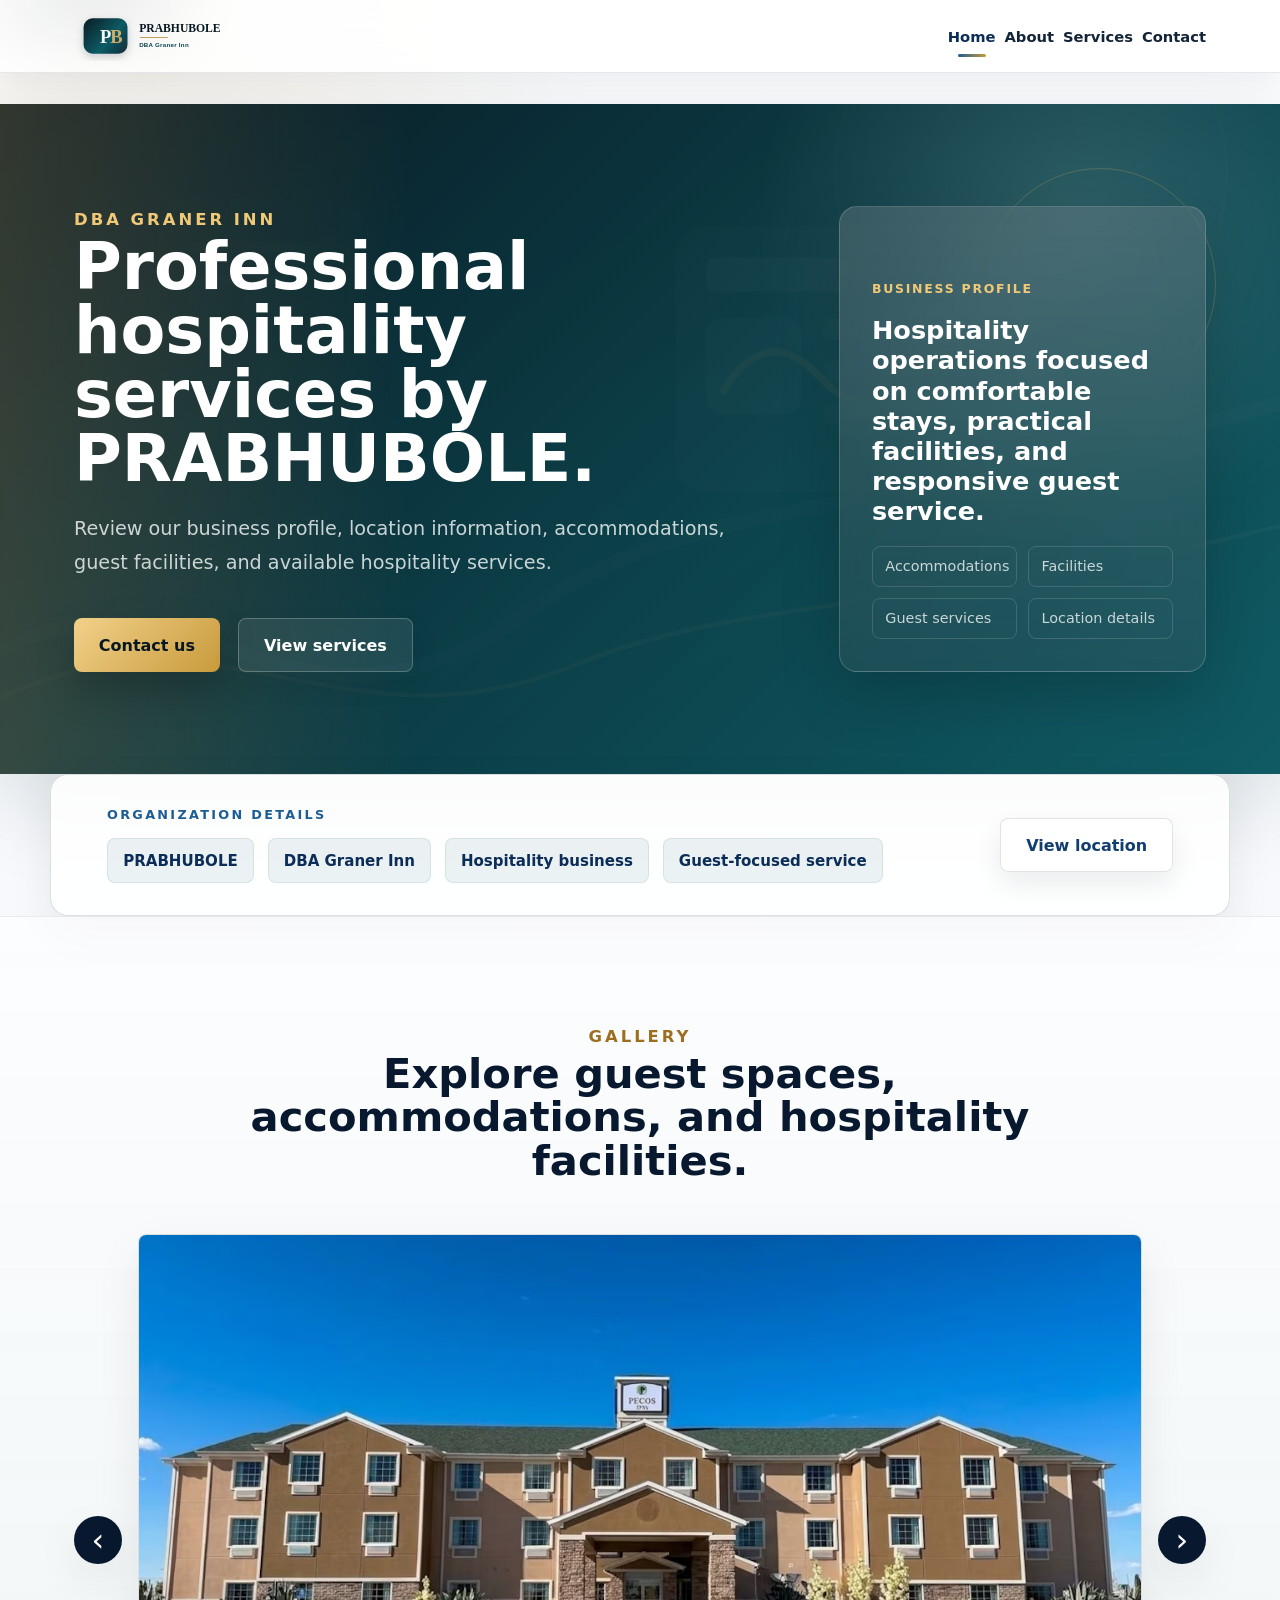
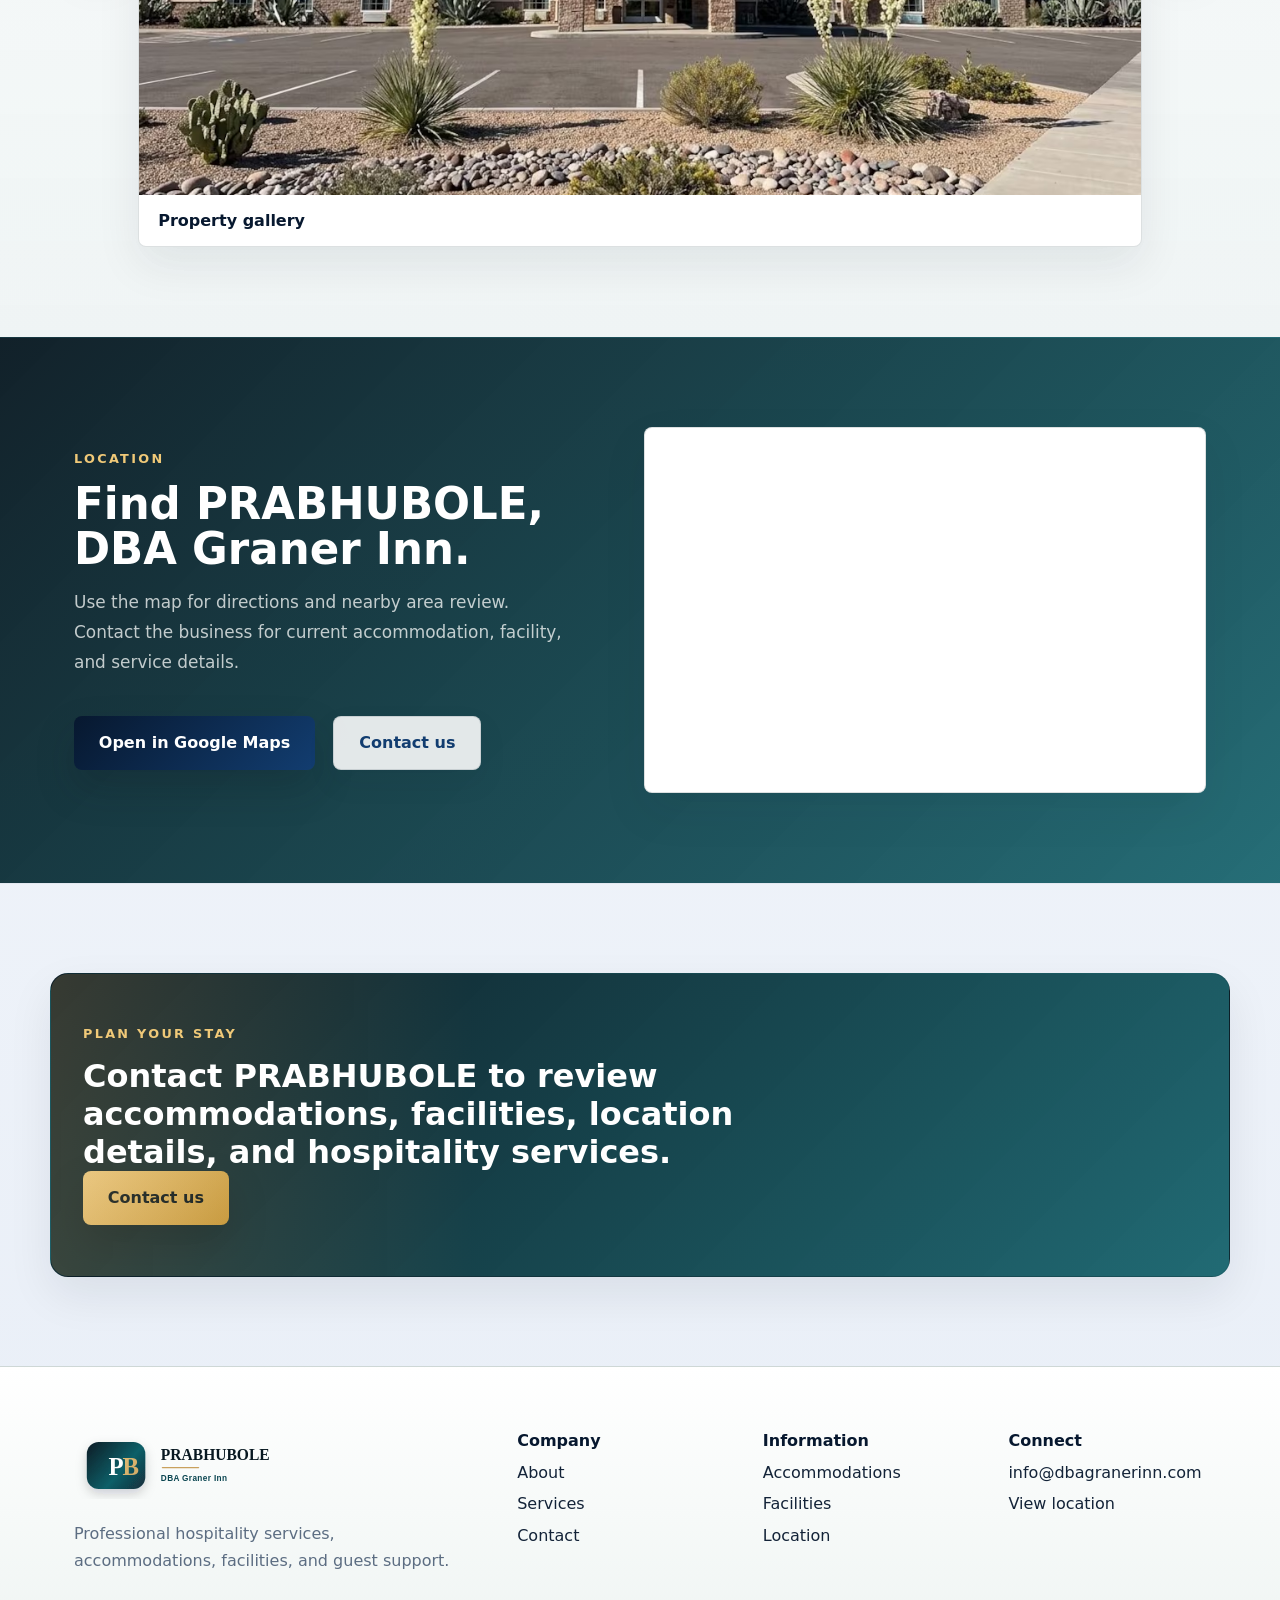
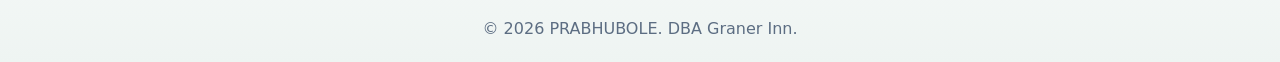
==== index.html @ f3802f74 "Uploaded version 1.0" ====
<!DOCTYPE html>
<html lang="en">
<head>
  <meta charset="UTF-8">
  <meta name="viewport" content="width=device-width, initial-scale=1.0">
  <meta name="description" content="PRABHUBOLE, DBA Graner Inn, is a professional hospitality business offering accommodations, facilities, location details, and guest services.">
  <meta property="og:title" content="PRABHUBOLE | DBA Graner Inn Hospitality Services">
  <meta property="og:description" content="Review PRABHUBOLE business details, locations, accommodations, facilities, and hospitality services.">
  <meta property="og:type" content="website">
  <meta property="og:url" content="https://dbagranerinn.com/">
  <meta property="og:image" content="https://dbagranerinn.com/assets/media/images/dba-graner-inn-og-image.svg">
  <link rel="canonical" href="https://dbagranerinn.com/">
  <link rel="icon" type="image/svg+xml" href="./assets/media/logos/dba-graner-inn-favicon.svg">
  <script type="application/ld+json">
  {"@context":"https://schema.org","@type":"LodgingBusiness","name":"PRABHUBOLE","alternateName":"DBA Graner Inn","url":"https://dbagranerinn.com/","logo":"https://dbagranerinn.com/assets/media/logos/dba-graner-inn-logo.svg","image":"https://dbagranerinn.com/assets/media/images/dba-graner-inn-og-image.svg","description":"Professional hospitality services, accommodations, facilities, and guest support.","sameAs":["https://maps.app.goo.gl/EhxgtTT7sKffX9gK6?g_st=iw"]}
  </script>
  <title>PRABHUBOLE | DBA Graner Inn Hospitality Services</title>
  <link rel="stylesheet" href="./assets/css/styles.css">
</head>
<body class="page-home">
  <a class="skip-link" href="#main-content">Skip to content</a>
  <header class="site-header"><div class="container header-inner"><a class="brand" href="./index.html" aria-label="PRABHUBOLE home"><img src="./assets/media/logos/dba-graner-inn-logo.svg" alt="PRABHUBOLE DBA Graner Inn" width="560" height="150"></a><button class="nav-toggle" aria-controls="primary-navigation" aria-expanded="false" aria-label="Open navigation"><span></span><span></span><span></span></button><nav id="primary-navigation" class="site-nav" aria-label="Primary navigation"><a href="./index.html">Home</a><a href="./pages/about.html">About</a><a href="./pages/services.html">Services</a><a href="./pages/contact.html">Contact</a></nav></div></header>
  <main id="main-content">
    <section class="hero-section" data-reveal><div class="container hero-grid"><div class="hero-copy"><p class="eyebrow">DBA Graner Inn</p><h1>Professional hospitality services by PRABHUBOLE.</h1><p>Review our business profile, location information, accommodations, guest facilities, and available hospitality services.</p><div class="hero-actions"><a class="btn btn-primary" href="./pages/contact.html">Contact us</a><a class="btn btn-secondary" href="./pages/services.html">View services</a></div></div><aside class="hero-signal-panel" aria-label="PRABHUBOLE hospitality overview"><span class="signal-kicker">Business profile</span><strong>Hospitality operations focused on comfortable stays, practical facilities, and responsive guest service.</strong><div class="signal-grid"><span>Accommodations</span><span>Facilities</span><span>Guest services</span><span>Location details</span></div></aside></div></section>
    <section class="section-block recognition-bar" data-reveal><div class="container recognition-grid"><div><p class="eyebrow">Organization details</p><div class="logo-strip"><span>PRABHUBOLE</span><span>DBA Graner Inn</span><span>Hospitality business</span><span>Guest-focused service</span></div></div><div class="recognition-action"><a class="btn btn-secondary" href="./pages/contact.html">View location</a></div></div></section>
    <section class="section-block bg-surface" data-reveal><div class="container section-head"><p class="eyebrow">Gallery</p><h2>Explore guest spaces, accommodations, and hospitality facilities.</h2></div><div class="container gallery-carousel" aria-label="Property image gallery"><button id="galleryPrev" class="gallery-arrow" type="button" aria-label="Previous image">&#8249;</button><figure><img id="galleryImage" src="./assets/media/images/gallery/666fc69d.avif" alt="PRABHUBOLE property gallery image"><figcaption id="galleryCaption">Property gallery</figcaption></figure><button id="galleryNext" class="gallery-arrow" type="button" aria-label="Next image">&#8250;</button></div></section>
    <section class="section-block proof-section" data-reveal><div class="container proof-grid"><div class="proof-copy"><p class="eyebrow">Location</p><h2>Find PRABHUBOLE, DBA Graner Inn.</h2><p>Use the map for directions and nearby area review. Contact the business for current accommodation, facility, and service details.</p><div class="hero-actions"><a class="btn btn-primary" href="https://maps.app.goo.gl/EhxgtTT7sKffX9gK6?g_st=iw">Open in Google Maps</a><a class="btn btn-secondary" href="./pages/contact.html">Contact us</a></div></div><div class="map-panel"><iframe title="PRABHUBOLE DBA Graner Inn location map" src="https://maps.google.com/maps?q=Pecos%20Inn%20Pecos%20TX&z=16&output=embed" loading="lazy" referrerpolicy="no-referrer-when-downgrade"></iframe></div></div></section>
    <section class="section-block cta-section" data-reveal><div class="container cta-banner" id="ctaBanner"></div></section>
  </main>
  <footer class="site-footer"><div class="container footer-grid footer-grid-enhanced"><div class="footer-brand-block"><a class="brand" href="./index.html" aria-label="PRABHUBOLE home"><img src="./assets/media/logos/dba-graner-inn-logo.svg" alt="PRABHUBOLE DBA Graner Inn" width="560" height="150"></a><p>Professional hospitality services, accommodations, facilities, and guest support.</p></div><div class="footer-column"><strong>Company</strong><a href="./pages/about.html">About</a><a href="./pages/services.html">Services</a><a href="./pages/contact.html">Contact</a></div><div class="footer-column"><strong>Information</strong><a href="./pages/services.html">Accommodations</a><a href="./pages/services.html">Facilities</a><a href="./pages/contact.html">Location</a></div><div class="footer-column"><strong>Connect</strong><a href="mailto:info@dbagranerinn.com">info@dbagranerinn.com</a><a href="https://maps.app.goo.gl/EhxgtTT7sKffX9gK6?g_st=iw">View location</a></div></div><div class="footer-note">&copy; 2026 PRABHUBOLE. DBA Graner Inn.</div></footer>
  <script src="./assets/js/data.js" defer></script><script src="./assets/js/app.js" defer></script><script src="./assets/js/menu.js" defer></script>
</body>
</html>
---- assets/css/styles.css ----
:root {
  --font-family-primary: Inter, system-ui, -apple-system, BlinkMacSystemFont, "Segoe UI", sans-serif;
  --font-family-secondary: "IBM Plex Sans", "Helvetica Neue", Arial, sans-serif;
  --color-background: #f4f7fb;
  --color-surface: #ffffff;
  --color-surface-soft: #edf2f8;
  --color-ink: #07182f;
  --color-navy: #07182f;
  --color-navy-soft: #0b2d57;
  --color-primary: #123d70;
  --color-primary-soft: #dbe8f6;
  --color-secondary: #1b5d94;
  --color-secondary-dark: #0b2d57;
  --color-accent: #c89a3c;
  --color-accent-strong: #9d6f20;
  --color-accent-soft: #fff4df;
  --color-text: #132338;
  --color-muted: #5c6d82;
  --color-border: rgba(13, 36, 48, 0.14);
  --color-border-strong: rgba(13, 36, 48, 0.22);
  --shadow-soft: 0 18px 45px rgba(8, 24, 33, 0.08);
  --shadow-premium: 0 28px 80px rgba(8, 24, 33, 0.15);
  --shadow-lifted: 0 32px 70px rgba(8, 24, 33, 0.18);
  --color-shadow: var(--shadow-premium);
  --radius-sm: 8px;
  --radius-md: 12px;
  --radius-lg: 18px;
  --radius-xl: 24px;
  --max-width: 1180px;
  --section-gap: clamp(4.25rem, 7vw, 7rem);
}

* {
  box-sizing: border-box;
}

html {
  scroll-behavior: smooth;
}

body {
  margin: 0;
  min-height: 100vh;
  font-family: var(--font-family-primary);
  background:
    radial-gradient(circle at 12% 0%, rgba(201, 161, 93, 0.12), transparent 28rem),
    linear-gradient(180deg, #fbfdff 0%, var(--color-background) 48%, #e8eef7 100%);
  color: var(--color-text);
  text-rendering: optimizeLegibility;
}

img,
svg,
picture {
  max-width: 100%;
  display: block;
}

a {
  color: inherit;
}

h1,
h2,
h3 {
  color: var(--color-ink);
}

button,
input,
textarea,
select,
a {
  font: inherit;
}

button {
  border: none;
  cursor: pointer;
}

.container {
  width: min(100%, var(--max-width));
  margin: 0 auto;
  padding: 0 clamp(1rem, 3vw, 1.5rem);
}

.site-header {
  position: sticky;
  top: 0;
  z-index: 50;
  background: rgba(255, 255, 255, 0.88);
  backdrop-filter: blur(18px);
  -webkit-backdrop-filter: blur(18px);
  border-bottom: 1px solid rgba(13, 36, 48, 0.1);
  box-shadow: 0 10px 30px rgba(8, 24, 33, 0.05);
}

.header-inner {
  display: flex;
  align-items: center;
  justify-content: space-between;
  gap: clamp(0.85rem, 1.4vw, 1.35rem);
  min-height: 72px;
}

.brand {
  display: inline-flex;
  align-items: center;
  width: clamp(190px, 20vw, 260px);
  text-decoration: none;
}

.brand img {
  display: block;
  width: 100%;
  height: auto;
}

.site-header .brand {
  width: clamp(184px, 15vw, 232px);
}

.site-footer .brand {
  width: clamp(190px, 20vw, 260px);
}

.site-nav {
  display: flex;
  gap: clamp(0.48rem, 0.7vw, 0.82rem);
  align-items: center;
  flex-wrap: nowrap;
}

.site-nav a {
  color: var(--color-text);
  text-decoration: none;
  font-size: 0.92rem;
  font-weight: 650;
  transition: color 0.2s ease, transform 0.2s ease;
  position: relative;
}

.site-nav a:hover,
.site-nav a:focus-visible {
  color: var(--color-secondary);
}

.site-nav a:not(.nav-cta):hover {
  transform: translateY(-1px);
}

.site-nav a.active {
  color: var(--color-secondary-dark);
  font-weight: 800;
}

.site-nav a.active::after {
  content: "";
  position: absolute;
  bottom: -12px;
  left: 50%;
  transform: translateX(-50%);
  width: 28px;
  height: 3px;
  border-radius: 999px;
  background: linear-gradient(90deg, var(--color-secondary), var(--color-accent));
}

.nav-cta {
  border-radius: var(--radius-sm);
  background: linear-gradient(135deg, var(--color-navy) 0%, var(--color-primary) 100%);
  color: #fff !important;
  min-height: 48px;
  display: inline-flex;
  align-items: center;
  justify-content: center;
  padding: 0.72rem 1rem;
  box-shadow: 0 14px 30px rgba(8, 24, 33, 0.18);
  white-space: nowrap;
}

.nav-cta:hover,
.nav-cta:focus-visible {
  transform: translateY(-2px);
  box-shadow: 0 18px 38px rgba(8, 24, 33, 0.24);
}

.site-nav a.nav-cta::after {
  display: none;
}

.nav-toggle {
  display: none;
  gap: 0.5rem;
  flex-direction: column;
  background: rgba(15, 95, 104, 0.08);
  border: 1px solid var(--color-border);
  border-radius: var(--radius-sm);
  padding: 0.65rem;
}

.nav-toggle span {
  width: 22px;
  height: 2px;
  border-radius: 999px;
  background: var(--color-primary);
}

body.page-home {
  --page-hero-bg: url("../media/images/home-bg.svg");
}

body.page-about {
  --page-hero-bg: url("../media/images/about-bg.svg");
}

body.page-services {
  --page-hero-bg: url("../media/images/services-bg.svg");
}

body.page-contact {
  --page-hero-bg: url("../media/images/contact-bg.svg");
}

.hero-section,
.careers-hero {
  position: relative;
  margin: clamp(1rem, 2.4vw, 2rem) auto 0;
  padding: clamp(4.75rem, 8vw, 7.25rem) 0;
  overflow: hidden;
  background:
    linear-gradient(135deg, rgba(8, 24, 33, 0.96), rgba(15, 95, 104, 0.9)),
    var(--page-hero-bg) center/cover no-repeat;
  color: #f8fbfa;
  box-shadow: var(--shadow-premium);
}

.hero-section::before,
.careers-hero::before {
  content: "";
  position: absolute;
  inset: 0;
  background:
    linear-gradient(90deg, rgba(201, 161, 93, 0.22), transparent 32%),
    radial-gradient(circle at 84% 18%, rgba(255, 255, 255, 0.14), transparent 20rem);
  pointer-events: none;
}

.hero-section::after,
.careers-hero::after {
  content: "";
  position: absolute;
  right: clamp(1rem, 5vw, 4rem);
  top: clamp(2rem, 5vw, 4rem);
  width: clamp(150px, 18vw, 260px);
  aspect-ratio: 1;
  border: 1px solid rgba(201, 161, 93, 0.28);
  border-radius: 50%;
  pointer-events: none;
}

.hero-grid,
.page-hero {
  position: relative;
  z-index: 1;
  display: grid;
  grid-template-columns: minmax(0, 1fr);
  gap: clamp(2rem, 5vw, 4rem);
  align-items: center;
}

.page-home .hero-grid {
  grid-template-columns: minmax(0, 1.05fr) minmax(280px, 0.55fr);
}

.hero-copy,
.hero-text,
.page-hero .hero-copy {
  max-width: 900px;
}

.eyebrow {
  margin: 0 0 1rem;
  text-transform: uppercase;
  letter-spacing: 0.18em;
  font-size: 0.8rem;
  font-weight: 850;
  color: var(--color-secondary);
}

.hero-section .eyebrow,
.careers-hero .eyebrow,
.cta-banner .eyebrow {
  color: #f0c978;
}

.hero-copy h1,
.page-headline,
.careers-hero .hero-copy h1 {
  margin: 0;
  max-width: 900px;
  color: #ffffff;
  font-size: clamp(2.85rem, 5.1vw, 5.45rem);
  line-height: 0.98;
}

.hero-copy p,
.page-hero p,
.section-head p,
.section-head small {
  margin: 0;
  max-width: 720px;
  color: var(--color-muted);
  font-size: 1.03rem;
  line-height: 1.75;
}

.hero-section .hero-copy > p:not(.eyebrow),
.careers-hero .hero-copy > p:not(.eyebrow) {
  color: rgba(248, 251, 250, 0.8);
  font-size: clamp(1.05rem, 1.5vw, 1.2rem);
}

.hero-copy h1 + p,
.page-headline + p {
  margin-top: clamp(1rem, 2vw, 1.35rem);
}

.hero-actions {
  margin-top: clamp(1.8rem, 3vw, 2.6rem);
  display: flex;
  flex-wrap: wrap;
  gap: 1rem 1.15rem;
}

.btn {
  display: inline-flex;
  align-items: center;
  justify-content: center;
  gap: 0.5rem;
  border-radius: var(--radius-sm);
  padding: 1rem 1.55rem;
  min-height: 54px;
  min-width: 118px;
  text-decoration: none;
  transition: transform 0.22s ease, box-shadow 0.22s ease, opacity 0.22s ease, border-color 0.22s ease;
  font-weight: 800;
}

.btn:hover,
.btn:focus-visible {
  transform: translateY(-2px);
}

.btn:active {
  transform: translateY(0);
}

.btn-primary {
  background: linear-gradient(135deg, var(--color-navy) 0%, var(--color-primary) 100%);
  color: #fff;
  box-shadow: 0 18px 38px rgba(8, 24, 33, 0.24);
}

.hero-section .btn-primary,
.careers-hero .btn-primary,
.cta-banner .btn-primary {
  background: linear-gradient(135deg, #f2d18a 0%, var(--color-accent) 100%);
  color: #081821;
  box-shadow: 0 18px 38px rgba(0, 0, 0, 0.22);
}

.btn-secondary {
  background: rgba(255, 255, 255, 0.88);
  color: var(--color-primary);
  border: 1px solid rgba(13, 36, 48, 0.12);
  box-shadow: 0 12px 28px rgba(8, 24, 33, 0.08);
}

.hero-section .btn-secondary,
.careers-hero .btn-secondary {
  background: rgba(255, 255, 255, 0.08);
  color: #ffffff;
  border-color: rgba(255, 255, 255, 0.24);
}

.hero-highlights {
  margin-top: clamp(2.25rem, 4vw, 3.25rem);
  display: grid;
  grid-template-columns: repeat(3, minmax(0, 1fr));
  gap: 1rem;
  max-width: 780px;
}

.hero-highlights div {
  background: rgba(255, 255, 255, 0.08);
  border: 1px solid rgba(255, 255, 255, 0.16);
  border-radius: var(--radius-md);
  padding: 1.35rem 1.25rem;
  box-shadow: 0 18px 40px rgba(0, 0, 0, 0.1);
  backdrop-filter: blur(12px);
}

.hero-highlights strong {
  display: block;
  font-size: 1.85rem;
  color: #f2d18a;
}

.hero-highlights span {
  display: block;
  margin-top: 0.4rem;
  color: rgba(248, 251, 250, 0.76);
}

.hero-signal-panel {
  position: relative;
  z-index: 1;
  align-self: stretch;
  display: grid;
  align-content: end;
  gap: 1.2rem;
  min-height: 420px;
  padding: clamp(1.4rem, 2.8vw, 2rem);
  border: 1px solid rgba(255, 255, 255, 0.18);
  border-radius: var(--radius-lg);
  background:
    linear-gradient(180deg, rgba(255, 255, 255, 0.16), rgba(255, 255, 255, 0.07)),
    rgba(8, 24, 33, 0.18);
  box-shadow: 0 24px 60px rgba(0, 0, 0, 0.18);
  backdrop-filter: blur(18px);
}

.signal-kicker {
  color: #f0c978;
  font-size: 0.78rem;
  font-weight: 850;
  letter-spacing: 0.14em;
  text-transform: uppercase;
}

.hero-signal-panel strong {
  color: #ffffff;
  font-size: clamp(1.35rem, 2vw, 1.8rem);
  line-height: 1.18;
}

.signal-grid {
  display: grid;
  grid-template-columns: repeat(2, minmax(0, 1fr));
  gap: 0.7rem;
}

.signal-grid span {
  padding: 0.72rem 0.78rem;
  border: 1px solid rgba(255, 255, 255, 0.14);
  border-radius: var(--radius-sm);
  color: rgba(248, 251, 250, 0.78);
  font-size: 0.9rem;
}

.hero-image {
  position: relative;
  min-height: 430px;
  border-radius: var(--radius-lg);
  overflow: hidden;
  background: linear-gradient(145deg, rgba(16, 42, 67, 0.1), rgba(199, 138, 44, 0.13));
  box-shadow: var(--shadow-premium);
  display: grid;
  place-items: center;
  padding: clamp(1.5rem, 3vw, 2.5rem);
  aspect-ratio: 4 / 3;
}

.hero-section .hero-image {
  display: none;
}

.section-block {
  padding: var(--section-gap) 0;
}

.section-block + .section-block {
  border-top: 1px solid rgba(13, 36, 48, 0.045);
}

.bg-surface {
  background:
    linear-gradient(180deg, rgba(255, 255, 255, 0.66), rgba(238, 244, 242, 0.72));
}

.bg-primary-soft {
  background:
    linear-gradient(135deg, rgba(220, 239, 237, 0.95), rgba(255, 244, 223, 0.74));
}

.section-head {
  text-align: center;
  margin-bottom: clamp(2.25rem, 4vw, 3.35rem);
}

.section-head .eyebrow {
  color: var(--color-accent-strong);
}

.section-head h2 {
  margin: 0 auto;
  max-width: 900px;
  font-size: clamp(2.05rem, 3.25vw, 3rem);
  line-height: 1.05;
}

.section-head p {
  max-width: 720px;
  margin: 1rem auto 0;
}

.grid,
.service-grid,
.project-grid,
.quick-grid,
.client-grid,
.card-grid,
.testimonial-grid,
.careers-grid {
  display: grid;
  gap: clamp(1.25rem, 2.4vw, 1.75rem);
  align-items: stretch;
}

.grid {
  grid-template-columns: repeat(auto-fit, minmax(260px, 1fr));
}

.service-grid,
.project-grid,
.quick-grid,
.client-grid,
.card-grid,
.testimonial-grid,
.careers-grid {
  grid-template-columns: repeat(auto-fit, minmax(260px, 1fr));
}

.about-grid,
.contact-grid {
  display: grid;
  grid-template-columns: minmax(0, 1fr) minmax(320px, 0.9fr);
  gap: clamp(2rem, 4vw, 3.5rem);
  align-items: start;
}

.about-grid > div:first-child {
  padding: clamp(1rem, 2vw, 1.5rem) 0;
}

.about-grid p {
  color: var(--color-muted);
  font-size: 1.06rem;
  line-height: 1.8;
}

.card,
.service-card,
.quick-card,
.mini-card,
.project-card,
.testimonial-card {
  position: relative;
  background: linear-gradient(180deg, #ffffff 0%, #f8fbfa 100%);
  border: 1px solid rgba(13, 36, 48, 0.1);
  border-radius: var(--radius-md);
  box-shadow: var(--shadow-soft);
  padding: clamp(1.65rem, 2.5vw, 2.3rem);
  min-height: 100%;
  transition: transform 0.25s ease, box-shadow 0.25s ease, border-color 0.25s ease, background 0.25s ease;
}

.card::before,
.service-card::before,
.quick-card::before,
.mini-card::before,
.project-card::before,
.testimonial-card::before {
  content: "";
  position: absolute;
  left: 1.35rem;
  right: 1.35rem;
  top: 0;
  height: 3px;
  border-radius: 999px;
  background: linear-gradient(90deg, var(--color-secondary), var(--color-accent));
  opacity: 0.72;
}

.card:hover,
.service-card:hover,
.quick-card:hover,
.project-card:hover,
.testimonial-card:hover,
.client-logo:hover {
  transform: translateY(-5px);
  box-shadow: var(--shadow-lifted);
  border-color: var(--color-border-strong);
}

.card,
.service-card,
.quick-card,
.mini-card,
.project-card,
.testimonial-card {
  display: flex;
  flex-direction: column;
  align-items: flex-start;
  text-align: left;
}

.card-icon,
.icon-badge {
  width: clamp(66px, 6vw, 84px);
  height: clamp(66px, 6vw, 84px);
  margin: 0 0 1.45rem;
  padding: 0;
  border-radius: 0;
  background: transparent;
  border: 0;
  filter: drop-shadow(0 16px 22px rgba(8, 24, 33, 0.12));
  object-fit: contain;
}

.card h3,
.service-card h3,
.project-card h3,
.testimonial-card h3 {
  margin: 0 0 0.9rem;
  font-size: 1.22rem;
  line-height: 1.28;
}

.card p,
.service-card p,
.quick-card p,
.testimonial-card p {
  margin: 0;
  color: var(--color-muted);
  font-size: 1rem;
  line-height: 1.68;
}

.card-tag {
  display: inline-flex;
  align-items: center;
  justify-content: center;
  padding: 0.48rem 0.78rem;
  border-radius: var(--radius-sm);
  background: var(--color-accent-soft);
  color: #775019;
  font-size: 0.76rem;
  font-weight: 850;
  letter-spacing: 0.08em;
  text-transform: uppercase;
  margin-bottom: 0.85rem;
}

.card-metric {
  display: inline-flex;
  margin-bottom: 0.85rem;
  color: var(--color-accent-strong);
  font-size: 0.78rem;
  font-weight: 850;
  text-transform: uppercase;
  letter-spacing: 0.08em;
}

.timeline-grid,
.package-grid,
.principle-grid,
.insight-grid,
.outcome-grid {
  display: grid;
  gap: clamp(1.25rem, 2.4vw, 1.75rem);
}

.timeline-grid,
.package-grid,
.outcome-grid {
  grid-template-columns: repeat(auto-fit, minmax(260px, 1fr));
}

.proof-section {
  background:
    linear-gradient(135deg, rgba(8, 24, 33, 0.96), rgba(15, 95, 104, 0.9));
  color: #f8fbfa;
}

.proof-grid {
  display: grid;
  grid-template-columns: minmax(0, 0.9fr) minmax(320px, 1fr);
  gap: clamp(2rem, 5vw, 4rem);
  align-items: center;
}

.proof-copy h2 {
  margin: 0;
  color: #fff;
  font-size: clamp(2.1rem, 3.4vw, 3.15rem);
  line-height: 1.04;
}

.proof-copy p:not(.eyebrow) {
  margin: 1rem 0 0;
  color: rgba(248, 251, 250, 0.76);
  line-height: 1.75;
  font-size: 1.06rem;
}

.proof-grid .eyebrow {
  color: #f0c978;
}

.proof-metrics {
  display: grid;
  gap: 1rem;
}

.proof-metrics article {
  display: grid;
  grid-template-columns: auto 1fr;
  gap: 1rem;
  align-items: center;
  padding: 1.25rem;
  border: 1px solid rgba(255, 255, 255, 0.15);
  border-radius: var(--radius-md);
  background: rgba(255, 255, 255, 0.08);
  box-shadow: 0 18px 40px rgba(0, 0, 0, 0.12);
}

.proof-metrics strong {
  display: inline-flex;
  align-items: center;
  justify-content: center;
  width: 3rem;
  height: 3rem;
  border-radius: var(--radius-sm);
  background: rgba(242, 209, 138, 0.16);
  color: #f2d18a;
  font-weight: 900;
}

.proof-metrics span {
  color: rgba(248, 251, 250, 0.82);
  line-height: 1.55;
}

.conversion-path {
  background:
    linear-gradient(180deg, rgba(255, 255, 255, 0.72), rgba(220, 239, 237, 0.5));
}

.principle-grid,
.insight-grid {
  grid-template-columns: repeat(auto-fit, minmax(240px, 1fr));
}

.timeline-item,
.package-card,
.principle-card,
.insight-panel,
.outcome-card {
  position: relative;
  border: 1px solid rgba(13, 36, 48, 0.11);
  border-radius: var(--radius-md);
  background: rgba(255, 255, 255, 0.94);
  box-shadow: var(--shadow-soft);
  padding: clamp(1.5rem, 2.5vw, 2rem);
}

.timeline-item span,
.package-card > span {
  display: inline-flex;
  align-items: center;
  justify-content: center;
  min-width: 2.7rem;
  height: 2.7rem;
  margin-bottom: 1rem;
  border-radius: var(--radius-sm);
  background: var(--color-accent-soft);
  color: #775019;
  font-weight: 900;
}

.timeline-item h3,
.package-card h3 {
  margin: 0 0 0.75rem;
  color: var(--color-ink);
}

.timeline-item p,
.package-card p,
.principle-card p,
.insight-panel p,
.outcome-card span {
  margin: 0;
  color: var(--color-muted);
  line-height: 1.68;
}

.package-card.featured {
  border-color: rgba(201, 161, 93, 0.42);
  background:
    linear-gradient(180deg, rgba(255, 255, 255, 0.98), rgba(255, 248, 235, 0.92));
  box-shadow: 0 24px 60px rgba(169, 121, 43, 0.13);
}

.package-card ul {
  display: grid;
  gap: 0.65rem;
  margin: 1rem 0 0;
  padding: 0;
  list-style: none;
}

.package-card li {
  color: var(--color-text);
}

.package-card li::before {
  content: "";
  display: inline-block;
  width: 0.5rem;
  height: 0.5rem;
  margin-right: 0.55rem;
  border-radius: 999px;
  background: var(--color-secondary);
  vertical-align: middle;
}

.principle-card strong,
.insight-panel strong,
.outcome-card strong {
  display: block;
  margin-bottom: 0.65rem;
  color: var(--color-ink);
  font-size: 1.08rem;
}

.outcome-card {
  display: grid;
  gap: 0.35rem;
}

.info-panel {
  display: grid;
  gap: 1.2rem;
}

.info-panel > div {
  padding: 1.25rem;
  border: 1px solid var(--color-border);
  border-radius: var(--radius-md);
  background: rgba(255, 255, 255, 0.92);
  box-shadow: var(--shadow-soft);
}

.info-panel h4 {
  margin: 0 0 0.65rem;
  font-size: 1rem;
  color: var(--color-primary);
}

.info-panel p {
  margin: 0;
}

.feature-list {
  list-style: none;
  padding: 0;
  margin: 1.2rem 0 0;
  display: grid;
  gap: 1rem;
}

.feature-list li {
  display: flex;
  align-items: flex-start;
  gap: 0.85rem;
  color: var(--color-text);
}

.feature-list li::before {
  content: "";
  width: 10px;
  height: 10px;
  flex: 0 0 10px;
  margin-top: 0.5rem;
  border-radius: 999px;
  background: var(--color-accent);
}

.client-logo {
  display: flex;
  align-items: center;
  justify-content: center;
  min-height: 104px;
  padding: 1rem;
  font-size: 0.95rem;
  font-weight: 800;
  background: rgba(255, 255, 255, 0.76);
  border: 1px solid var(--color-border);
  border-radius: var(--radius-md);
  color: var(--color-primary);
  box-shadow: var(--shadow-soft);
  transition: transform 0.25s ease, box-shadow 0.25s ease;
}

.testimonial-card {
  text-align: left;
  align-items: flex-start;
}

.testimonial-card p {
  margin: 0 0 1rem;
  color: var(--color-text);
  font-size: 1.04rem;
}

.testimonial-card strong {
  color: var(--color-primary);
}

.contact-form {
  display: grid;
  gap: 1rem;
  padding: clamp(1.5rem, 3vw, 2.35rem);
  border-radius: var(--radius-lg);
  background: rgba(255, 255, 255, 0.94);
  border: 1px solid var(--color-border);
  box-shadow: var(--shadow-soft);
}

.contact-form label {
  font-weight: 800;
  color: var(--color-primary);
}

.field-grid {
  display: grid;
  grid-template-columns: repeat(2, minmax(0, 1fr));
  gap: 1rem;
}

.field-grid > div {
  display: grid;
  gap: 1rem;
}

.contact-note {
  margin: 0 0 0.35rem;
  padding: 1rem 1.05rem;
  border: 1px solid rgba(201, 161, 93, 0.32);
  border-radius: var(--radius-sm);
  background: var(--color-accent-soft);
  color: #684719;
  font-size: 0.95rem;
  line-height: 1.55;
}

.contact-form input,
.contact-form textarea,
.contact-form select {
  width: 100%;
  border: 1px solid var(--color-border);
  border-radius: var(--radius-sm);
  padding: 1rem 1.05rem;
  background: #fff;
  color: var(--color-text);
  transition: border-color 0.2s ease, box-shadow 0.2s ease, background 0.2s ease;
}

.contact-form select {
  appearance: none;
  background:
    linear-gradient(45deg, transparent 50%, var(--color-primary) 50%) calc(100% - 1.15rem) 52% / 0.45rem 0.45rem no-repeat,
    linear-gradient(135deg, var(--color-primary) 50%, transparent 50%) calc(100% - 0.86rem) 52% / 0.45rem 0.45rem no-repeat,
    #fff;
}

.contact-form textarea {
  min-height: 180px;
  resize: vertical;
}

.contact-form button {
  justify-self: start;
}

.contact-details {
  display: grid;
  gap: 1rem;
  margin-top: 0;
}

.contact-details div {
  padding: 1.25rem;
  border: 1px solid var(--color-border);
  border-radius: var(--radius-md);
  background: rgba(255, 255, 255, 0.86);
  box-shadow: var(--shadow-soft);
}

.contact-details strong {
  display: block;
  margin-bottom: 0.35rem;
  color: var(--color-ink);
}

.contact-details span,
.contact-details a {
  color: var(--color-muted);
}

.faq-section {
  position: relative;
}

.faq-grid {
  display: grid;
  gap: 1rem;
  max-width: 920px;
}

.faq-item {
  border: 1px solid var(--color-border);
  border-radius: var(--radius-md);
  background: rgba(255, 255, 255, 0.92);
  box-shadow: var(--shadow-soft);
  overflow: hidden;
}

.faq-item summary {
  display: flex;
  align-items: center;
  justify-content: space-between;
  gap: 1rem;
  padding: 1.2rem 1.35rem;
  color: var(--color-ink);
  cursor: pointer;
  font-weight: 850;
  list-style: none;
}

.faq-item summary::-webkit-details-marker {
  display: none;
}

.faq-item summary::after {
  content: "+";
  display: inline-flex;
  align-items: center;
  justify-content: center;
  flex: 0 0 2rem;
  width: 2rem;
  height: 2rem;
  border-radius: var(--radius-sm);
  background: var(--color-accent-soft);
  color: var(--color-accent-strong);
  font-size: 1.2rem;
  line-height: 1;
}

.faq-item[open] summary::after {
  content: "-";
}

.faq-item p {
  margin: 0;
  padding: 0 1.35rem 1.25rem;
  color: var(--color-muted);
  line-height: 1.72;
}

.site-footer {
  background: linear-gradient(180deg, #ffffff 0%, #eef4f2 100%);
  padding: clamp(3.25rem, 5vw, 5rem) 0 1.5rem;
  border-top: 1px solid var(--color-border);
}

.footer-grid {
  display: grid;
  grid-template-columns: minmax(260px, 1.4fr) repeat(3, minmax(150px, 0.7fr));
  gap: clamp(1.5rem, 4vw, 3rem);
  align-items: start;
}

.footer-brand-block p {
  max-width: 420px;
  color: var(--color-muted);
  line-height: 1.7;
}

.footer-column {
  display: grid;
  gap: 0.78rem;
  align-content: start;
}

.footer-column strong {
  color: var(--color-ink);
}

.footer-column a,
.footer-links a {
  color: var(--color-text);
  text-decoration: none;
  text-underline-offset: 0.22em;
  transition: color 0.2s ease, text-decoration-color 0.2s ease;
}

.footer-column a:hover,
.footer-links a:hover,
.footer-column a:focus-visible,
.footer-links a:focus-visible {
  color: var(--color-secondary);
  text-decoration: underline;
  text-decoration-color: currentColor;
}

.footer-note {
  margin-top: 1.8rem;
  color: var(--color-muted);
  text-align: center;
}

.recognition-bar,
.cta-banner {
  width: min(calc(100% - 2rem), var(--max-width));
  margin-inline: auto;
  border-radius: var(--radius-lg);
  border: 1px solid var(--color-border);
  box-shadow: var(--shadow-soft);
}

.recognition-bar {
  padding: 2rem 2rem;
  background: rgba(255, 255, 255, 0.88);
}

.recognition-grid {
  display: grid;
  grid-template-columns: 1fr auto;
  gap: 1rem;
  align-items: center;
}

.logo-strip {
  display: flex;
  gap: 0.85rem;
  flex-wrap: wrap;
  align-items: center;
}

.logo-strip span {
  display: inline-flex;
  padding: 0.78rem 0.95rem;
  background: rgba(15, 95, 104, 0.08);
  border: 1px solid rgba(15, 95, 104, 0.1);
  border-radius: var(--radius-sm);
  color: var(--color-secondary-dark);
  font-size: 0.94rem;
  font-weight: 750;
}

.cta-banner {
  position: relative;
  overflow: hidden;
  padding: clamp(2rem, 4vw, 3.25rem) clamp(1.25rem, 3vw, 2rem);
  background:
    linear-gradient(135deg, rgba(8, 24, 33, 0.98), rgba(15, 95, 104, 0.92));
  color: #ffffff;
}

.cta-banner::before {
  content: "";
  position: absolute;
  inset: 0;
  background: linear-gradient(90deg, rgba(201, 161, 93, 0.22), transparent 36%);
  pointer-events: none;
}

.cta-banner .container {
  position: relative;
  z-index: 1;
  display: flex;
  align-items: center;
  justify-content: space-between;
  gap: 1.25rem;
  padding-inline: 0;
}

.cta-banner h2 {
  margin: 0;
  max-width: 780px;
  color: #ffffff;
  font-size: clamp(2rem, 2.5vw, 2.8rem);
}

.careers-panel,
.careers-secondary-panel,
.hero-image.careers-hero-side {
  display: none;
}

.careers-benefits {
  margin: 0;
  padding: 0;
  list-style: none;
  display: grid;
  gap: 0.85rem;
}

.careers-benefits li {
  padding: 0.95rem 1rem;
  border-radius: var(--radius-md);
  background: rgba(255, 255, 255, 0.92);
  border: 1px solid rgba(19, 38, 47, 0.08);
  color: var(--color-text);
}

@media (max-width: 1120px) {
  .hero-grid,
  .page-home .hero-grid,
  .page-hero,
  .about-grid,
  .proof-grid,
  .service-grid,
  .project-grid,
  .testimonial-grid,
  .quick-grid,
  .client-grid,
  .contact-grid,
  .careers-grid,
  .hero-highlights,
  .recognition-grid,
  .careers-hero,
  .cta-banner .container {
    grid-template-columns: 1fr;
  }

  .site-nav {
    position: absolute;
    top: 72px;
    left: 0;
    right: 0;
    background: rgba(255, 255, 255, 0.98);
    flex-direction: column;
    align-items: stretch;
    overflow: hidden;
    max-height: 0;
    transition: max-height 0.32s ease;
    border-top: 1px solid var(--color-border);
    box-shadow: 0 22px 45px rgba(8, 24, 33, 0.08);
  }

  .site-nav.open {
    max-height: 640px;
  }

  .site-nav a {
    width: 100%;
    padding: 1rem 1.5rem;
    border-bottom: 1px solid rgba(19, 38, 47, 0.08);
  }

  .site-nav a.active::after {
    display: none;
  }

  .site-nav .nav-cta {
    width: calc(100% - 2rem);
    margin: 0.75rem 1rem 1rem;
    text-align: center;
  }

  .nav-toggle {
    display: flex;
  }

  .hero-signal-panel {
    min-height: 0;
  }

  .footer-grid {
    grid-template-columns: 1fr 1fr;
  }

  .cta-banner .container {
    display: grid;
    text-align: left;
  }
}

@media (max-width: 680px) {
  .container {
    padding: 0 1rem;
  }

  .hero-copy h1,
  .page-headline,
  .careers-hero .hero-copy h1 {
    font-size: clamp(2.35rem, 13vw, 3.1rem);
    line-height: 1.04;
  }

  .section-head h2 {
    font-size: 2rem;
  }

  .hero-section,
  .careers-hero {
    margin-top: 0;
    padding: 3.5rem 0;
  }

  .section-block {
    padding: 3.75rem 0;
  }

  .hero-highlights,
  .footer-grid,
  .signal-grid {
    grid-template-columns: 1fr;
  }

  .hero-actions,
  .recognition-action {
    width: 100%;
  }

  .btn,
  .nav-cta {
    width: 100%;
    padding: 0.95rem 1rem !important;
  }

  .recognition-bar,
  .cta-banner {
    border-radius: var(--radius-md);
    padding: 1.5rem;
  }

  .logo-strip span {
    width: 100%;
    justify-content: center;
  }

  .contact-form button {
    justify-self: stretch;
  }

  .field-grid {
    grid-template-columns: 1fr;
  }

  .proof-metrics article {
    grid-template-columns: 1fr;
  }
}

[data-reveal] {
  opacity: 0;
  transform: translateY(28px);
  transition: opacity 0.6s ease, transform 0.6s ease;
}

[data-reveal].visible {
  opacity: 1;
  transform: translateY(0);
}

.skip-link {
  position: fixed;
  top: 1rem;
  left: 1rem;
  z-index: 100;
  transform: translateY(-160%);
  border-radius: var(--radius-sm);
  background: var(--color-navy);
  color: #fff;
  padding: 0.8rem 1rem;
  text-decoration: none;
  box-shadow: var(--shadow-premium);
}

.skip-link:focus,
.skip-link:focus-visible {
  transform: translateY(0);
}

:focus-visible {
  outline: 3px solid var(--color-accent);
  outline-offset: 4px;
}

.contact-form input:focus,
.contact-form textarea:focus,
.contact-form select:focus {
  border-color: var(--color-secondary);
  box-shadow: 0 0 0 4px rgba(20, 127, 120, 0.14);
  outline: none;
}

@media (prefers-reduced-motion: reduce) {
  html {
    scroll-behavior: auto;
  }

  *,
  *::before,
  *::after {
    animation-duration: 0.01ms !important;
    animation-iteration-count: 1 !important;
    scroll-behavior: auto !important;
    transition-duration: 0.01ms !important;
  }

  [data-reveal] {
    opacity: 1;
    transform: none;
  }
}

.home-gallery {
  display: grid;
  grid-template-columns: repeat(4, minmax(0, 1fr));
  gap: 1rem;
}

.home-gallery figure {
  margin: 0;
  overflow: hidden;
  border-radius: var(--radius-sm);
  background: var(--color-surface);
  border: 1px solid var(--color-border);
  box-shadow: var(--shadow-soft);
}

.home-gallery img {
  width: 100%;
  aspect-ratio: 4 / 3;
  object-fit: cover;
}

.home-gallery figcaption {
  padding: 0.9rem 1rem 1rem;
  font-weight: 800;
  color: var(--color-ink);
}

.map-panel {
  min-height: 360px;
  border-radius: var(--radius-sm);
  overflow: hidden;
  border: 1px solid var(--color-border);
  box-shadow: var(--shadow-soft);
  background: var(--color-surface);
}

.map-panel iframe {
  width: 100%;
  height: 100%;
  min-height: 360px;
  border: 0;
}

.gallery-link-panel {
  display: flex;
  justify-content: center;
  padding: clamp(1rem, 3vw, 2rem);
}

.gallery-carousel {
  display: grid;
  grid-template-columns: auto minmax(0, 1fr) auto;
  align-items: center;
  gap: 1rem;
}

.gallery-carousel figure {
  margin: 0;
  overflow: hidden;
  border-radius: var(--radius-sm);
  border: 1px solid var(--color-border);
  background: var(--color-surface);
  box-shadow: var(--shadow-soft);
}

.gallery-carousel img {
  width: 100%;
  height: clamp(260px, 48vw, 560px);
  object-fit: cover;
}

.gallery-carousel figcaption {
  padding: 1rem 1.2rem;
  font-weight: 800;
  color: var(--color-ink);
}

.gallery-arrow {
  width: 48px;
  height: 48px;
  border-radius: 999px;
  background: var(--color-navy);
  color: #fff;
  font-size: 2rem;
  line-height: 1;
  box-shadow: var(--shadow-soft);
}

.services-no-icons .card-icon {
  display: none;
}

@media (max-width: 900px) {
  .home-gallery {
    grid-template-columns: repeat(2, minmax(0, 1fr));
  }
}

@media (max-width: 560px) {
  .home-gallery {
    grid-template-columns: 1fr;
  }
}
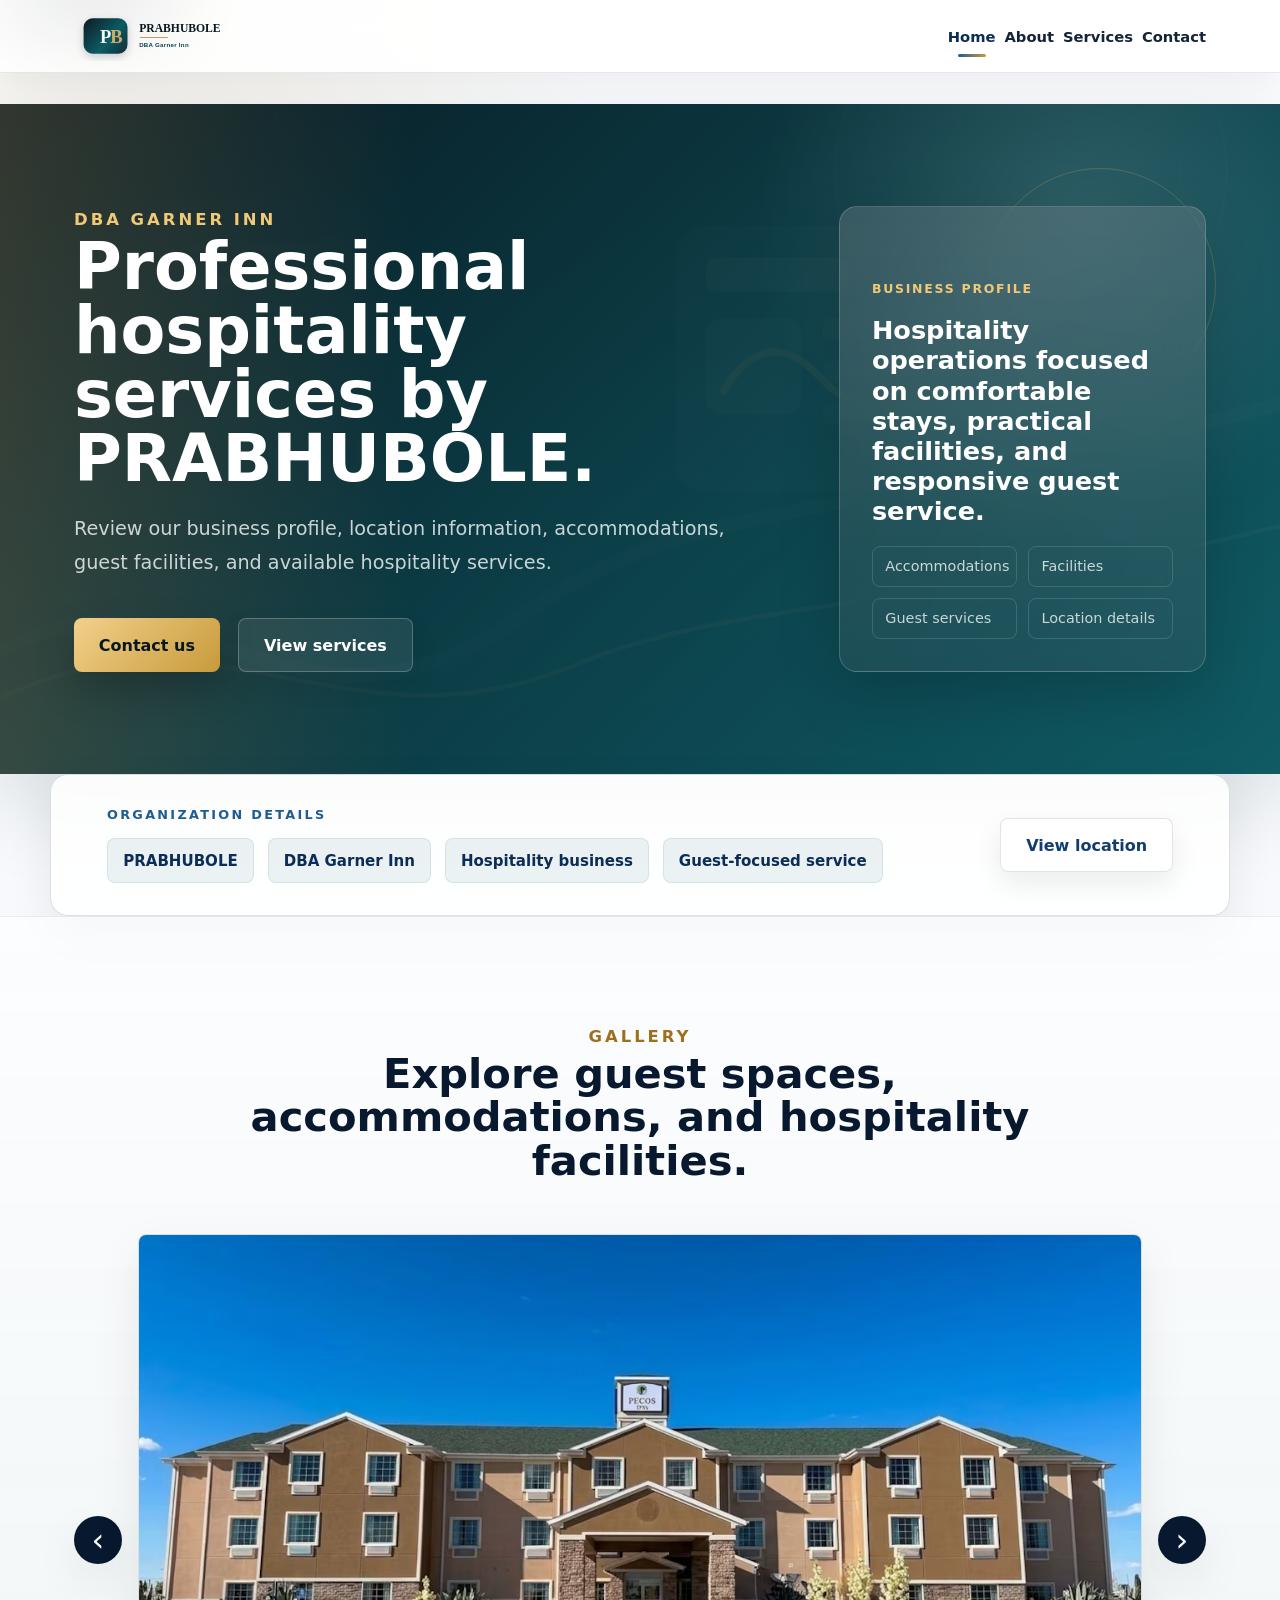
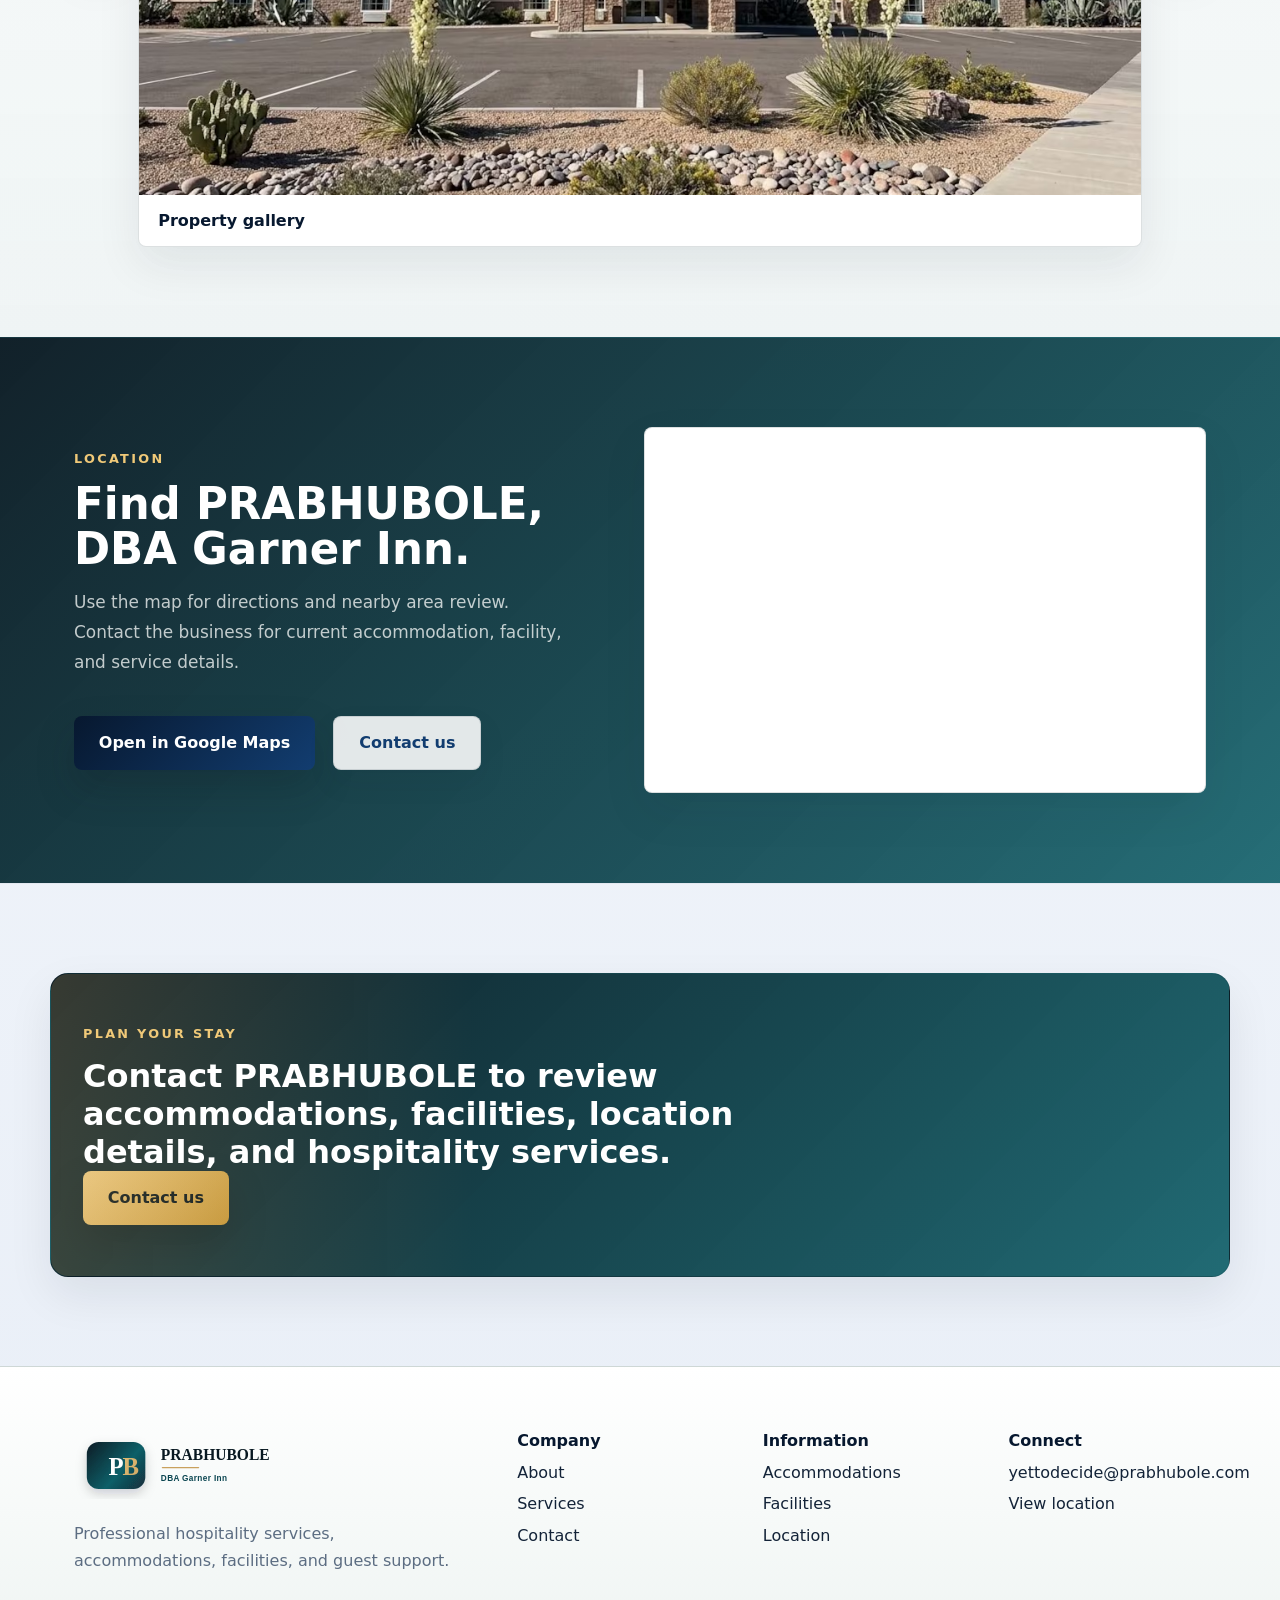
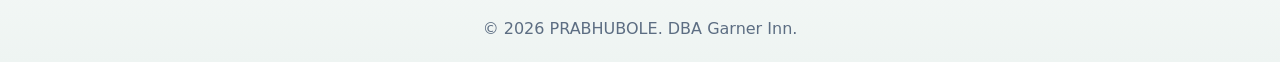
==== commit c30f13bd: "updated Graner to Garner" ====
--- a/index.html
+++ b/index.html
@@ -3,8 +3,8 @@
 <head>
   <meta charset="UTF-8">
   <meta name="viewport" content="width=device-width, initial-scale=1.0">
-  <meta name="description" content="PRABHUBOLE, DBA Graner Inn, is a professional hospitality business offering accommodations, facilities, location details, and guest services.">
-  <meta property="og:title" content="PRABHUBOLE | DBA Graner Inn Hospitality Services">
+  <meta name="description" content="PRABHUBOLE, DBA Garner Inn, is a professional hospitality business offering accommodations, facilities, location details, and guest services.">
+  <meta property="og:title" content="PRABHUBOLE | DBA Garner Inn Hospitality Services">
   <meta property="og:description" content="Review PRABHUBOLE business details, locations, accommodations, facilities, and hospitality services.">
   <meta property="og:type" content="website">
   <meta property="og:url" content="https://dbagranerinn.com/">
@@ -12,22 +12,22 @@
   <link rel="canonical" href="https://dbagranerinn.com/">
   <link rel="icon" type="image/svg+xml" href="./assets/media/logos/dba-graner-inn-favicon.svg">
   <script type="application/ld+json">
-  {"@context":"https://schema.org","@type":"LodgingBusiness","name":"PRABHUBOLE","alternateName":"DBA Graner Inn","url":"https://dbagranerinn.com/","logo":"https://dbagranerinn.com/assets/media/logos/dba-graner-inn-logo.svg","image":"https://dbagranerinn.com/assets/media/images/dba-graner-inn-og-image.svg","description":"Professional hospitality services, accommodations, facilities, and guest support.","sameAs":["https://maps.app.goo.gl/EhxgtTT7sKffX9gK6?g_st=iw"]}
+  {"@context":"https://schema.org","@type":"LodgingBusiness","name":"PRABHUBOLE","alternateName":"DBA Garner Inn","url":"https://dbagranerinn.com/","logo":"https://dbagranerinn.com/assets/media/logos/dba-graner-inn-logo.svg","image":"https://dbagranerinn.com/assets/media/images/dba-graner-inn-og-image.svg","description":"Professional hospitality services, accommodations, facilities, and guest support.","sameAs":["https://maps.app.goo.gl/EhxgtTT7sKffX9gK6?g_st=iw"]}
   </script>
-  <title>PRABHUBOLE | DBA Graner Inn Hospitality Services</title>
+  <title>PRABHUBOLE | DBA Garner Inn Hospitality Services</title>
   <link rel="stylesheet" href="./assets/css/styles.css">
 </head>
 <body class="page-home">
   <a class="skip-link" href="#main-content">Skip to content</a>
-  <header class="site-header"><div class="container header-inner"><a class="brand" href="./index.html" aria-label="PRABHUBOLE home"><img src="./assets/media/logos/dba-graner-inn-logo.svg" alt="PRABHUBOLE DBA Graner Inn" width="560" height="150"></a><button class="nav-toggle" aria-controls="primary-navigation" aria-expanded="false" aria-label="Open navigation"><span></span><span></span><span></span></button><nav id="primary-navigation" class="site-nav" aria-label="Primary navigation"><a href="./index.html">Home</a><a href="./pages/about.html">About</a><a href="./pages/services.html">Services</a><a href="./pages/contact.html">Contact</a></nav></div></header>
+  <header class="site-header"><div class="container header-inner"><a class="brand" href="./index.html" aria-label="PRABHUBOLE home"><img src="./assets/media/logos/dba-graner-inn-logo.svg" alt="PRABHUBOLE DBA Garner Inn" width="560" height="150"></a><button class="nav-toggle" aria-controls="primary-navigation" aria-expanded="false" aria-label="Open navigation"><span></span><span></span><span></span></button><nav id="primary-navigation" class="site-nav" aria-label="Primary navigation"><a href="./index.html">Home</a><a href="./pages/about.html">About</a><a href="./pages/services.html">Services</a><a href="./pages/contact.html">Contact</a></nav></div></header>
   <main id="main-content">
-    <section class="hero-section" data-reveal><div class="container hero-grid"><div class="hero-copy"><p class="eyebrow">DBA Graner Inn</p><h1>Professional hospitality services by PRABHUBOLE.</h1><p>Review our business profile, location information, accommodations, guest facilities, and available hospitality services.</p><div class="hero-actions"><a class="btn btn-primary" href="./pages/contact.html">Contact us</a><a class="btn btn-secondary" href="./pages/services.html">View services</a></div></div><aside class="hero-signal-panel" aria-label="PRABHUBOLE hospitality overview"><span class="signal-kicker">Business profile</span><strong>Hospitality operations focused on comfortable stays, practical facilities, and responsive guest service.</strong><div class="signal-grid"><span>Accommodations</span><span>Facilities</span><span>Guest services</span><span>Location details</span></div></aside></div></section>
-    <section class="section-block recognition-bar" data-reveal><div class="container recognition-grid"><div><p class="eyebrow">Organization details</p><div class="logo-strip"><span>PRABHUBOLE</span><span>DBA Graner Inn</span><span>Hospitality business</span><span>Guest-focused service</span></div></div><div class="recognition-action"><a class="btn btn-secondary" href="./pages/contact.html">View location</a></div></div></section>
+    <section class="hero-section" data-reveal><div class="container hero-grid"><div class="hero-copy"><p class="eyebrow">DBA Garner Inn</p><h1>Professional hospitality services by PRABHUBOLE.</h1><p>Review our business profile, location information, accommodations, guest facilities, and available hospitality services.</p><div class="hero-actions"><a class="btn btn-primary" href="./pages/contact.html">Contact us</a><a class="btn btn-secondary" href="./pages/services.html">View services</a></div></div><aside class="hero-signal-panel" aria-label="PRABHUBOLE hospitality overview"><span class="signal-kicker">Business profile</span><strong>Hospitality operations focused on comfortable stays, practical facilities, and responsive guest service.</strong><div class="signal-grid"><span>Accommodations</span><span>Facilities</span><span>Guest services</span><span>Location details</span></div></aside></div></section>
+    <section class="section-block recognition-bar" data-reveal><div class="container recognition-grid"><div><p class="eyebrow">Organization details</p><div class="logo-strip"><span>PRABHUBOLE</span><span>DBA Garner Inn</span><span>Hospitality business</span><span>Guest-focused service</span></div></div><div class="recognition-action"><a class="btn btn-secondary" href="./pages/contact.html">View location</a></div></div></section>
     <section class="section-block bg-surface" data-reveal><div class="container section-head"><p class="eyebrow">Gallery</p><h2>Explore guest spaces, accommodations, and hospitality facilities.</h2></div><div class="container gallery-carousel" aria-label="Property image gallery"><button id="galleryPrev" class="gallery-arrow" type="button" aria-label="Previous image">&#8249;</button><figure><img id="galleryImage" src="./assets/media/images/gallery/666fc69d.avif" alt="PRABHUBOLE property gallery image"><figcaption id="galleryCaption">Property gallery</figcaption></figure><button id="galleryNext" class="gallery-arrow" type="button" aria-label="Next image">&#8250;</button></div></section>
-    <section class="section-block proof-section" data-reveal><div class="container proof-grid"><div class="proof-copy"><p class="eyebrow">Location</p><h2>Find PRABHUBOLE, DBA Graner Inn.</h2><p>Use the map for directions and nearby area review. Contact the business for current accommodation, facility, and service details.</p><div class="hero-actions"><a class="btn btn-primary" href="https://maps.app.goo.gl/EhxgtTT7sKffX9gK6?g_st=iw">Open in Google Maps</a><a class="btn btn-secondary" href="./pages/contact.html">Contact us</a></div></div><div class="map-panel"><iframe title="PRABHUBOLE DBA Graner Inn location map" src="https://maps.google.com/maps?q=Pecos%20Inn%20Pecos%20TX&z=16&output=embed" loading="lazy" referrerpolicy="no-referrer-when-downgrade"></iframe></div></div></section>
+    <section class="section-block proof-section" data-reveal><div class="container proof-grid"><div class="proof-copy"><p class="eyebrow">Location</p><h2>Find PRABHUBOLE, DBA Garner Inn.</h2><p>Use the map for directions and nearby area review. Contact the business for current accommodation, facility, and service details.</p><div class="hero-actions"><a class="btn btn-primary" href="https://maps.app.goo.gl/EhxgtTT7sKffX9gK6?g_st=iw">Open in Google Maps</a><a class="btn btn-secondary" href="./pages/contact.html">Contact us</a></div></div><div class="map-panel"><iframe title="PRABHUBOLE DBA Garner Inn location map" src="https://maps.google.com/maps?q=Pecos%20Inn%20Pecos%20TX&z=16&output=embed" loading="lazy" referrerpolicy="no-referrer-when-downgrade"></iframe></div></div></section>
     <section class="section-block cta-section" data-reveal><div class="container cta-banner" id="ctaBanner"></div></section>
   </main>
-  <footer class="site-footer"><div class="container footer-grid footer-grid-enhanced"><div class="footer-brand-block"><a class="brand" href="./index.html" aria-label="PRABHUBOLE home"><img src="./assets/media/logos/dba-graner-inn-logo.svg" alt="PRABHUBOLE DBA Graner Inn" width="560" height="150"></a><p>Professional hospitality services, accommodations, facilities, and guest support.</p></div><div class="footer-column"><strong>Company</strong><a href="./pages/about.html">About</a><a href="./pages/services.html">Services</a><a href="./pages/contact.html">Contact</a></div><div class="footer-column"><strong>Information</strong><a href="./pages/services.html">Accommodations</a><a href="./pages/services.html">Facilities</a><a href="./pages/contact.html">Location</a></div><div class="footer-column"><strong>Connect</strong><a href="mailto:info@dbagranerinn.com">info@dbagranerinn.com</a><a href="https://maps.app.goo.gl/EhxgtTT7sKffX9gK6?g_st=iw">View location</a></div></div><div class="footer-note">&copy; 2026 PRABHUBOLE. DBA Graner Inn.</div></footer>
+  <footer class="site-footer"><div class="container footer-grid footer-grid-enhanced"><div class="footer-brand-block"><a class="brand" href="./index.html" aria-label="PRABHUBOLE home"><img src="./assets/media/logos/dba-graner-inn-logo.svg" alt="PRABHUBOLE DBA Garner Inn" width="560" height="150"></a><p>Professional hospitality services, accommodations, facilities, and guest support.</p></div><div class="footer-column"><strong>Company</strong><a href="./pages/about.html">About</a><a href="./pages/services.html">Services</a><a href="./pages/contact.html">Contact</a></div><div class="footer-column"><strong>Information</strong><a href="./pages/services.html">Accommodations</a><a href="./pages/services.html">Facilities</a><a href="./pages/contact.html">Location</a></div><div class="footer-column"><strong>Connect</strong><a href="mailto:yettodecide@prabhubole.com">yettodecide@prabhubole.com</a><a href="https://maps.app.goo.gl/EhxgtTT7sKffX9gK6?g_st=iw">View location</a></div></div><div class="footer-note">&copy; 2026 PRABHUBOLE. DBA Garner Inn.</div></footer>
   <script src="./assets/js/data.js" defer></script><script src="./assets/js/app.js" defer></script><script src="./assets/js/menu.js" defer></script>
 </body>
 </html>
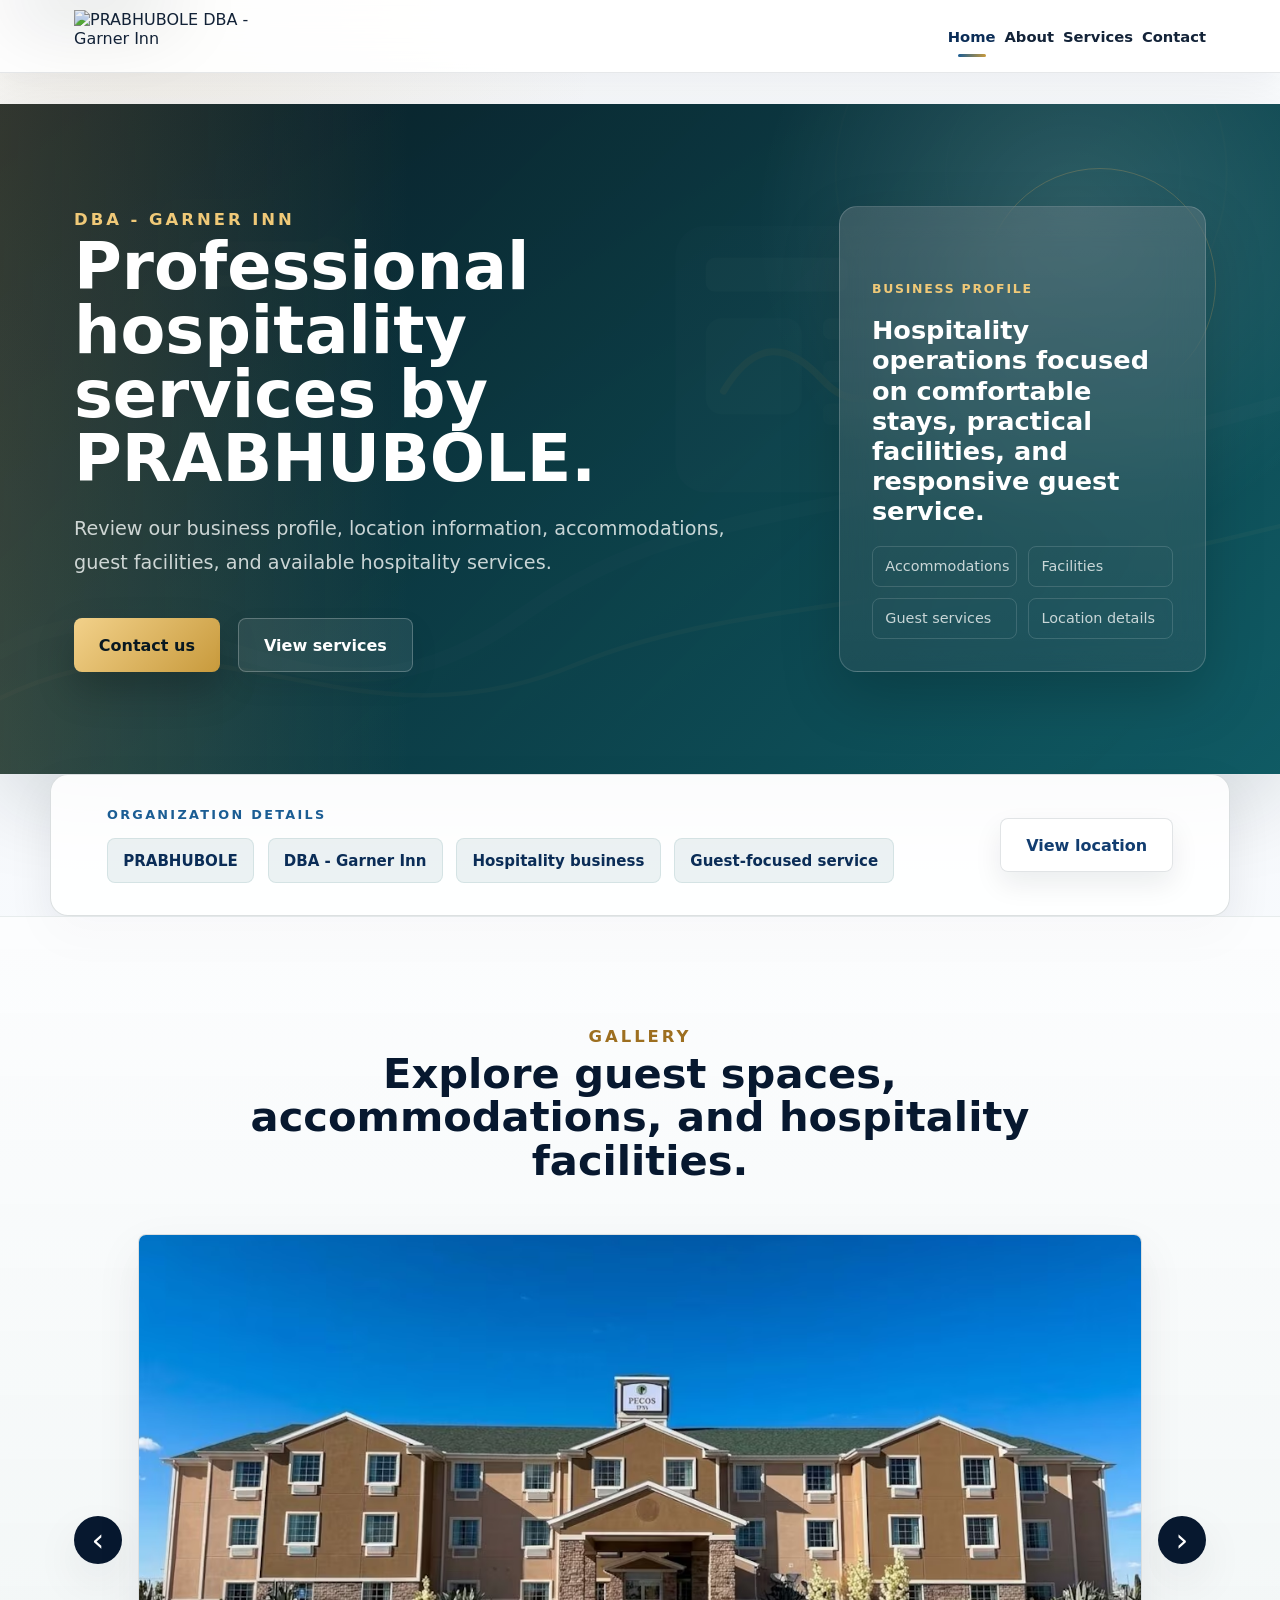
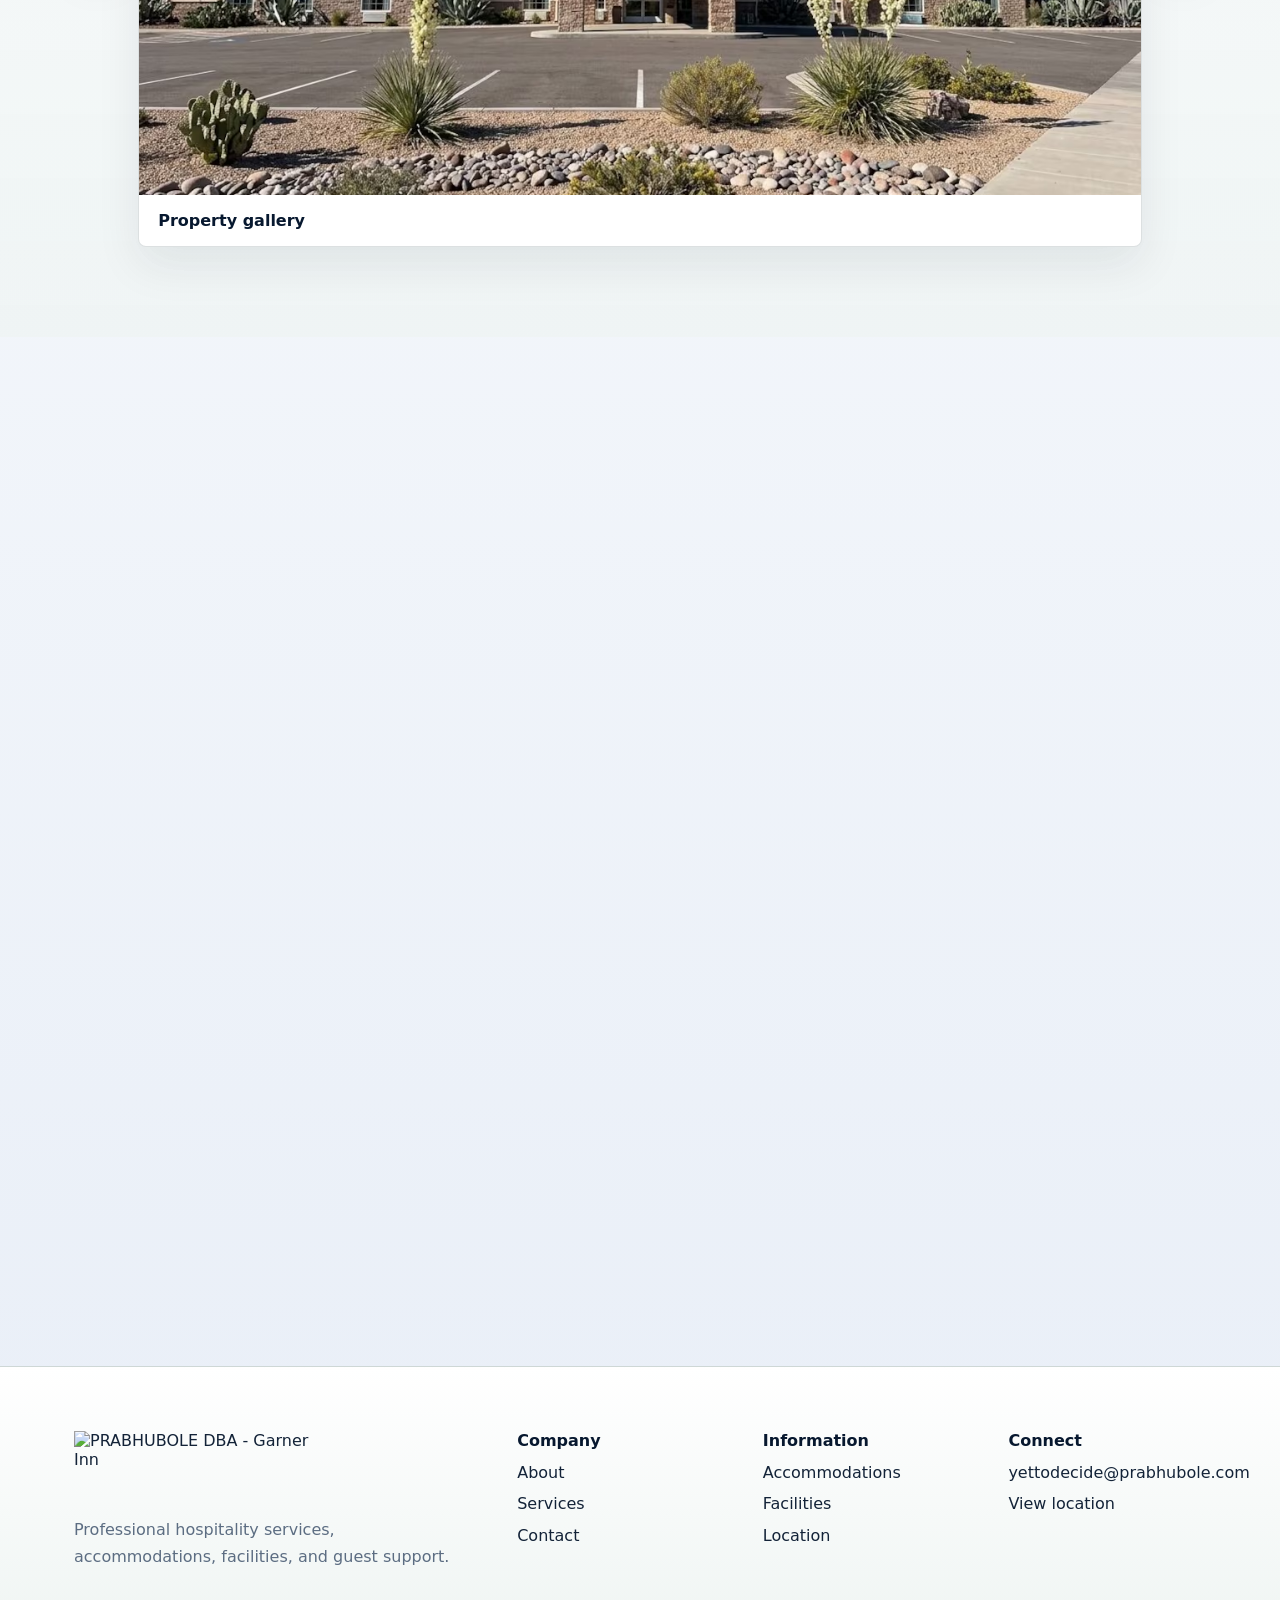
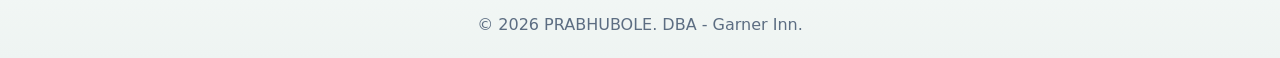
==== commit fc57df5a: "updated logo" ====
--- a/index.html
+++ b/index.html
@@ -3,31 +3,31 @@
 <head>
   <meta charset="UTF-8">
   <meta name="viewport" content="width=device-width, initial-scale=1.0">
-  <meta name="description" content="PRABHUBOLE, DBA Garner Inn, is a professional hospitality business offering accommodations, facilities, location details, and guest services.">
-  <meta property="og:title" content="PRABHUBOLE | DBA Garner Inn Hospitality Services">
+  <meta name="description" content="PRABHUBOLE, DBA - Garner Inn, is a professional hospitality business offering accommodations, facilities, location details, and guest services.">
+  <meta property="og:title" content="PRABHUBOLE | DBA - Garner Inn Hospitality Services">
   <meta property="og:description" content="Review PRABHUBOLE business details, locations, accommodations, facilities, and hospitality services.">
   <meta property="og:type" content="website">
-  <meta property="og:url" content="https://dbagranerinn.com/">
-  <meta property="og:image" content="https://dbagranerinn.com/assets/media/images/dba-graner-inn-og-image.svg">
-  <link rel="canonical" href="https://dbagranerinn.com/">
-  <link rel="icon" type="image/svg+xml" href="./assets/media/logos/dba-graner-inn-favicon.svg">
+  <meta property="og:url" content="https://dbaGarnerinn.com/">
+  <meta property="og:image" content="https://dbaGarnerinn.com/assets/media/images/dba-Garner-inn-og-image.svg">
+  <link rel="canonical" href="https://dbaGarnerinn.com/">
+  <link rel="icon" type="image/svg+xml" href="./assets/media/logos/dba-Garner-inn-favicon.svg">
   <script type="application/ld+json">
-  {"@context":"https://schema.org","@type":"LodgingBusiness","name":"PRABHUBOLE","alternateName":"DBA Garner Inn","url":"https://dbagranerinn.com/","logo":"https://dbagranerinn.com/assets/media/logos/dba-graner-inn-logo.svg","image":"https://dbagranerinn.com/assets/media/images/dba-graner-inn-og-image.svg","description":"Professional hospitality services, accommodations, facilities, and guest support.","sameAs":["https://maps.app.goo.gl/EhxgtTT7sKffX9gK6?g_st=iw"]}
+  {"@context":"https://schema.org","@type":"LodgingBusiness","name":"PRABHUBOLE","alternateName":"DBA - Garner Inn","url":"https://dbaGarnerinn.com/","logo":"https://dbaGarnerinn.com/assets/media/logos/dba-Garner-inn-logo.svg","image":"https://dbaGarnerinn.com/assets/media/images/dba-Garner-inn-og-image.svg","description":"Professional hospitality services, accommodations, facilities, and guest support.","sameAs":["https://maps.app.goo.gl/EhxgtTT7sKffX9gK6?g_st=iw"]}
   </script>
-  <title>PRABHUBOLE | DBA Garner Inn Hospitality Services</title>
+  <title>PRABHUBOLE | DBA - Garner Inn Hospitality Services</title>
   <link rel="stylesheet" href="./assets/css/styles.css">
 </head>
 <body class="page-home">
   <a class="skip-link" href="#main-content">Skip to content</a>
-  <header class="site-header"><div class="container header-inner"><a class="brand" href="./index.html" aria-label="PRABHUBOLE home"><img src="./assets/media/logos/dba-graner-inn-logo.svg" alt="PRABHUBOLE DBA Garner Inn" width="560" height="150"></a><button class="nav-toggle" aria-controls="primary-navigation" aria-expanded="false" aria-label="Open navigation"><span></span><span></span><span></span></button><nav id="primary-navigation" class="site-nav" aria-label="Primary navigation"><a href="./index.html">Home</a><a href="./pages/about.html">About</a><a href="./pages/services.html">Services</a><a href="./pages/contact.html">Contact</a></nav></div></header>
+  <header class="site-header"><div class="container header-inner"><a class="brand" href="./index.html" aria-label="PRABHUBOLE home"><img src="./assets/media/logos/dba-Garner-inn-logo.svg" alt="PRABHUBOLE DBA - Garner Inn" width="560" height="150"></a><button class="nav-toggle" aria-controls="primary-navigation" aria-expanded="false" aria-label="Open navigation"><span></span><span></span><span></span></button><nav id="primary-navigation" class="site-nav" aria-label="Primary navigation"><a href="./index.html">Home</a><a href="./pages/about.html">About</a><a href="./pages/services.html">Services</a><a href="./pages/contact.html">Contact</a></nav></div></header>
   <main id="main-content">
-    <section class="hero-section" data-reveal><div class="container hero-grid"><div class="hero-copy"><p class="eyebrow">DBA Garner Inn</p><h1>Professional hospitality services by PRABHUBOLE.</h1><p>Review our business profile, location information, accommodations, guest facilities, and available hospitality services.</p><div class="hero-actions"><a class="btn btn-primary" href="./pages/contact.html">Contact us</a><a class="btn btn-secondary" href="./pages/services.html">View services</a></div></div><aside class="hero-signal-panel" aria-label="PRABHUBOLE hospitality overview"><span class="signal-kicker">Business profile</span><strong>Hospitality operations focused on comfortable stays, practical facilities, and responsive guest service.</strong><div class="signal-grid"><span>Accommodations</span><span>Facilities</span><span>Guest services</span><span>Location details</span></div></aside></div></section>
-    <section class="section-block recognition-bar" data-reveal><div class="container recognition-grid"><div><p class="eyebrow">Organization details</p><div class="logo-strip"><span>PRABHUBOLE</span><span>DBA Garner Inn</span><span>Hospitality business</span><span>Guest-focused service</span></div></div><div class="recognition-action"><a class="btn btn-secondary" href="./pages/contact.html">View location</a></div></div></section>
+    <section class="hero-section" data-reveal><div class="container hero-grid"><div class="hero-copy"><p class="eyebrow">DBA - Garner Inn</p><h1>Professional hospitality services by PRABHUBOLE.</h1><p>Review our business profile, location information, accommodations, guest facilities, and available hospitality services.</p><div class="hero-actions"><a class="btn btn-primary" href="./pages/contact.html">Contact us</a><a class="btn btn-secondary" href="./pages/services.html">View services</a></div></div><aside class="hero-signal-panel" aria-label="PRABHUBOLE hospitality overview"><span class="signal-kicker">Business profile</span><strong>Hospitality operations focused on comfortable stays, practical facilities, and responsive guest service.</strong><div class="signal-grid"><span>Accommodations</span><span>Facilities</span><span>Guest services</span><span>Location details</span></div></aside></div></section>
+    <section class="section-block recognition-bar" data-reveal><div class="container recognition-grid"><div><p class="eyebrow">Organization details</p><div class="logo-strip"><span>PRABHUBOLE</span><span>DBA - Garner Inn</span><span>Hospitality business</span><span>Guest-focused service</span></div></div><div class="recognition-action"><a class="btn btn-secondary" href="./pages/contact.html">View location</a></div></div></section>
     <section class="section-block bg-surface" data-reveal><div class="container section-head"><p class="eyebrow">Gallery</p><h2>Explore guest spaces, accommodations, and hospitality facilities.</h2></div><div class="container gallery-carousel" aria-label="Property image gallery"><button id="galleryPrev" class="gallery-arrow" type="button" aria-label="Previous image">&#8249;</button><figure><img id="galleryImage" src="./assets/media/images/gallery/666fc69d.avif" alt="PRABHUBOLE property gallery image"><figcaption id="galleryCaption">Property gallery</figcaption></figure><button id="galleryNext" class="gallery-arrow" type="button" aria-label="Next image">&#8250;</button></div></section>
-    <section class="section-block proof-section" data-reveal><div class="container proof-grid"><div class="proof-copy"><p class="eyebrow">Location</p><h2>Find PRABHUBOLE, DBA Garner Inn.</h2><p>Use the map for directions and nearby area review. Contact the business for current accommodation, facility, and service details.</p><div class="hero-actions"><a class="btn btn-primary" href="https://maps.app.goo.gl/EhxgtTT7sKffX9gK6?g_st=iw">Open in Google Maps</a><a class="btn btn-secondary" href="./pages/contact.html">Contact us</a></div></div><div class="map-panel"><iframe title="PRABHUBOLE DBA Garner Inn location map" src="https://maps.google.com/maps?q=Pecos%20Inn%20Pecos%20TX&z=16&output=embed" loading="lazy" referrerpolicy="no-referrer-when-downgrade"></iframe></div></div></section>
+    <section class="section-block proof-section" data-reveal><div class="container proof-grid"><div class="proof-copy"><p class="eyebrow">Location</p><h2>Find PRABHUBOLE, DBA - Garner Inn.</h2><p>Use the map for directions and nearby area review. Contact the business for current accommodation, facility, and service details.</p><div class="hero-actions"><a class="btn btn-primary" href="https://maps.app.goo.gl/EhxgtTT7sKffX9gK6?g_st=iw">Open in Google Maps</a><a class="btn btn-secondary" href="./pages/contact.html">Contact us</a></div></div><div class="map-panel"><iframe title="PRABHUBOLE DBA - Garner Inn location map" src="https://maps.google.com/maps?q=Pecos%20Inn%20Pecos%20TX&z=16&output=embed" loading="lazy" referrerpolicy="no-referrer-when-downgrade"></iframe></div></div></section>
     <section class="section-block cta-section" data-reveal><div class="container cta-banner" id="ctaBanner"></div></section>
   </main>
-  <footer class="site-footer"><div class="container footer-grid footer-grid-enhanced"><div class="footer-brand-block"><a class="brand" href="./index.html" aria-label="PRABHUBOLE home"><img src="./assets/media/logos/dba-graner-inn-logo.svg" alt="PRABHUBOLE DBA Garner Inn" width="560" height="150"></a><p>Professional hospitality services, accommodations, facilities, and guest support.</p></div><div class="footer-column"><strong>Company</strong><a href="./pages/about.html">About</a><a href="./pages/services.html">Services</a><a href="./pages/contact.html">Contact</a></div><div class="footer-column"><strong>Information</strong><a href="./pages/services.html">Accommodations</a><a href="./pages/services.html">Facilities</a><a href="./pages/contact.html">Location</a></div><div class="footer-column"><strong>Connect</strong><a href="mailto:yettodecide@prabhubole.com">yettodecide@prabhubole.com</a><a href="https://maps.app.goo.gl/EhxgtTT7sKffX9gK6?g_st=iw">View location</a></div></div><div class="footer-note">&copy; 2026 PRABHUBOLE. DBA Garner Inn.</div></footer>
+  <footer class="site-footer"><div class="container footer-grid footer-grid-enhanced"><div class="footer-brand-block"><a class="brand" href="./index.html" aria-label="PRABHUBOLE home"><img src="./assets/media/logos/dba-Garner-inn-logo.svg" alt="PRABHUBOLE DBA - Garner Inn" width="560" height="150"></a><p>Professional hospitality services, accommodations, facilities, and guest support.</p></div><div class="footer-column"><strong>Company</strong><a href="./pages/about.html">About</a><a href="./pages/services.html">Services</a><a href="./pages/contact.html">Contact</a></div><div class="footer-column"><strong>Information</strong><a href="./pages/services.html">Accommodations</a><a href="./pages/services.html">Facilities</a><a href="./pages/contact.html">Location</a></div><div class="footer-column"><strong>Connect</strong><a href="mailto:yettodecide@prabhubole.com">yettodecide@prabhubole.com</a><a href="https://maps.app.goo.gl/EhxgtTT7sKffX9gK6?g_st=iw">View location</a></div></div><div class="footer-note">&copy; 2026 PRABHUBOLE. DBA - Garner Inn.</div></footer>
   <script src="./assets/js/data.js" defer></script><script src="./assets/js/app.js" defer></script><script src="./assets/js/menu.js" defer></script>
 </body>
 </html>
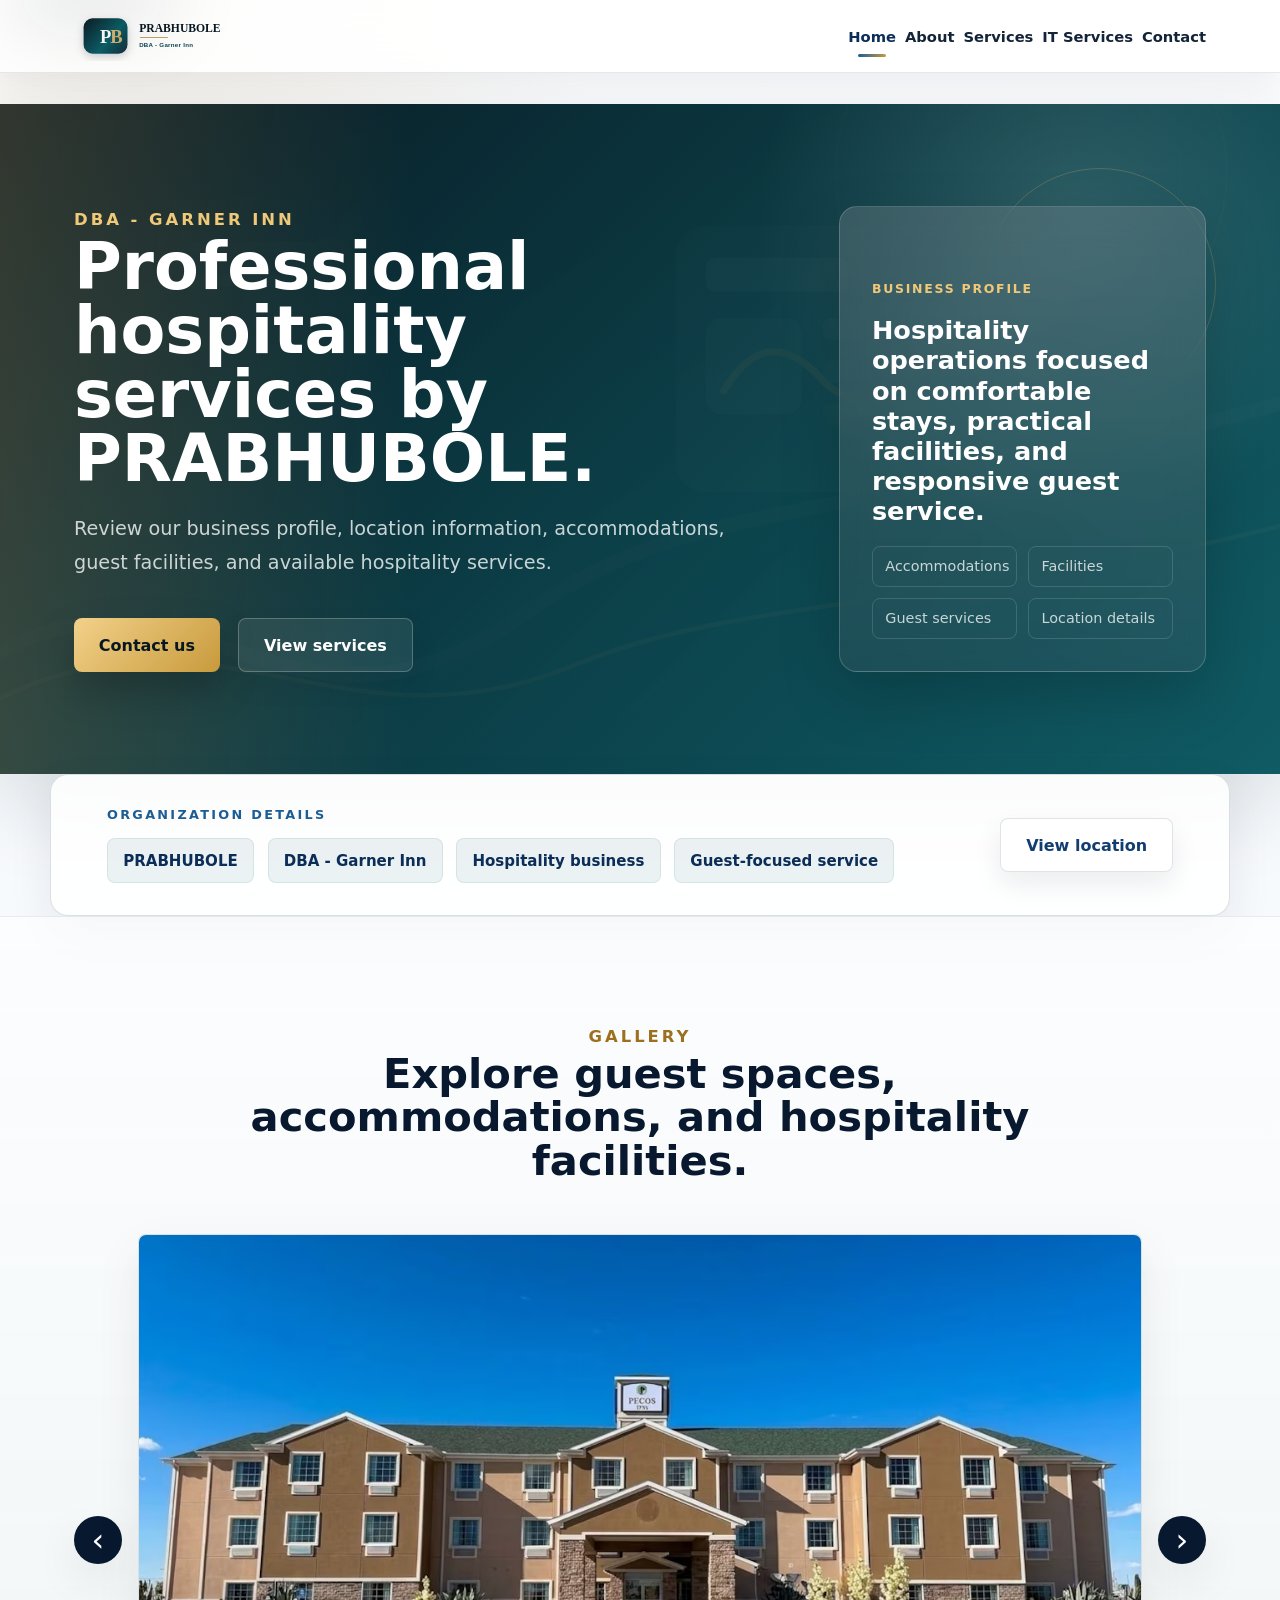
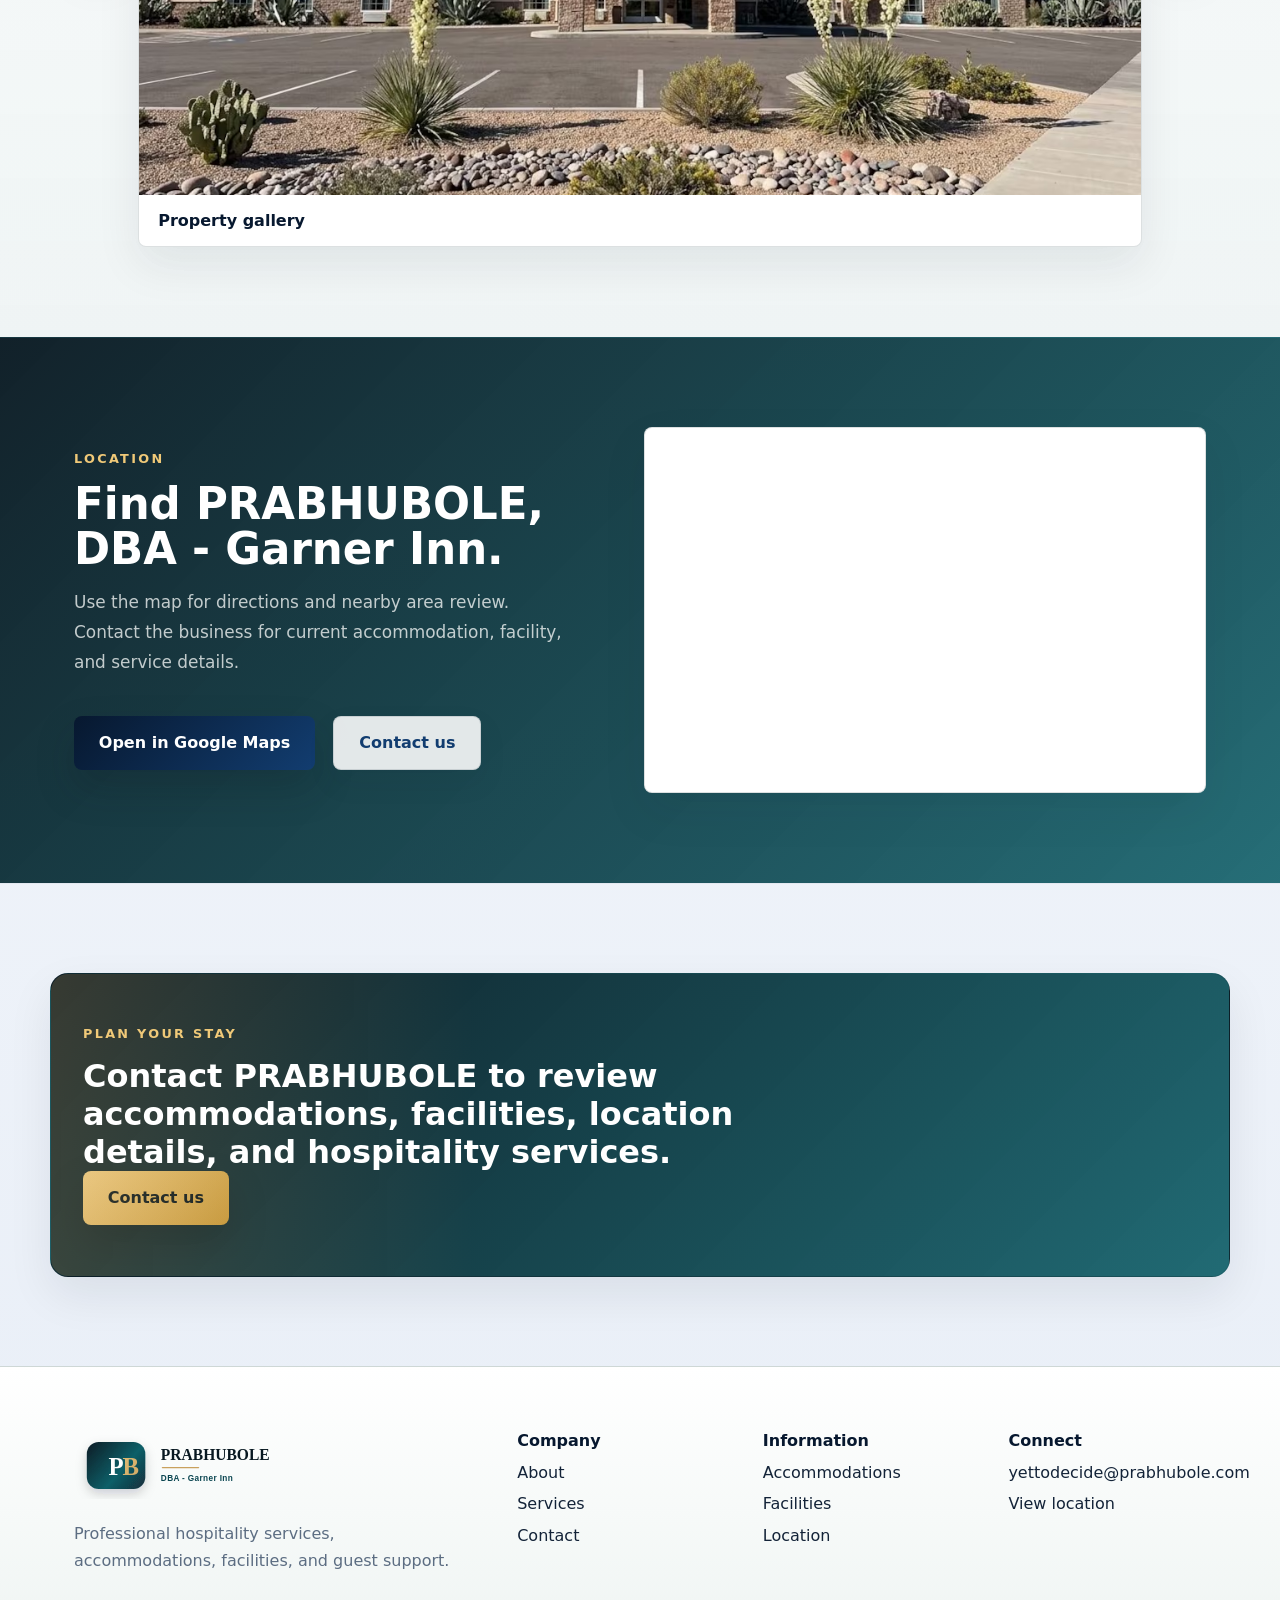
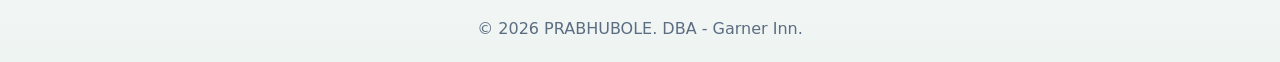
==== commit 20541526: "Added IT-Services Page" ====
--- a/index.html
+++ b/index.html
@@ -8,18 +8,18 @@
   <meta property="og:description" content="Review PRABHUBOLE business details, locations, accommodations, facilities, and hospitality services.">
   <meta property="og:type" content="website">
   <meta property="og:url" content="https://dbaGarnerinn.com/">
-  <meta property="og:image" content="https://dbaGarnerinn.com/assets/media/images/dba-Garner-inn-og-image.svg">
+  <meta property="og:image" content="https://dbaGarnerinn.com/assets/media/images/dba-graner-inn-og-image.svg">
   <link rel="canonical" href="https://dbaGarnerinn.com/">
-  <link rel="icon" type="image/svg+xml" href="./assets/media/logos/dba-Garner-inn-favicon.svg">
+  <link rel="icon" type="image/svg+xml" href="./assets/media/logos/dba-graner-inn-favicon.svg">
   <script type="application/ld+json">
-  {"@context":"https://schema.org","@type":"LodgingBusiness","name":"PRABHUBOLE","alternateName":"DBA - Garner Inn","url":"https://dbaGarnerinn.com/","logo":"https://dbaGarnerinn.com/assets/media/logos/dba-Garner-inn-logo.svg","image":"https://dbaGarnerinn.com/assets/media/images/dba-Garner-inn-og-image.svg","description":"Professional hospitality services, accommodations, facilities, and guest support.","sameAs":["https://maps.app.goo.gl/EhxgtTT7sKffX9gK6?g_st=iw"]}
+  {"@context":"https://schema.org","@type":"LodgingBusiness","name":"PRABHUBOLE","alternateName":"DBA - Garner Inn","url":"https://dbaGarnerinn.com/","logo":"https://dbaGarnerinn.com/assets/media/logos/dba-graner-inn-logo.svg","image":"https://dbaGarnerinn.com/assets/media/images/dba-graner-inn-og-image.svg","description":"Professional hospitality services, accommodations, facilities, and guest support.","sameAs":["https://maps.app.goo.gl/EhxgtTT7sKffX9gK6?g_st=iw"]}
   </script>
   <title>PRABHUBOLE | DBA - Garner Inn Hospitality Services</title>
   <link rel="stylesheet" href="./assets/css/styles.css">
 </head>
 <body class="page-home">
   <a class="skip-link" href="#main-content">Skip to content</a>
-  <header class="site-header"><div class="container header-inner"><a class="brand" href="./index.html" aria-label="PRABHUBOLE home"><img src="./assets/media/logos/dba-Garner-inn-logo.svg" alt="PRABHUBOLE DBA - Garner Inn" width="560" height="150"></a><button class="nav-toggle" aria-controls="primary-navigation" aria-expanded="false" aria-label="Open navigation"><span></span><span></span><span></span></button><nav id="primary-navigation" class="site-nav" aria-label="Primary navigation"><a href="./index.html">Home</a><a href="./pages/about.html">About</a><a href="./pages/services.html">Services</a><a href="./pages/contact.html">Contact</a></nav></div></header>
+  <header class="site-header"><div class="container header-inner"><a class="brand" href="./index.html" aria-label="PRABHUBOLE home"><img src="./assets/media/logos/dba-graner-inn-logo.svg" alt="PRABHUBOLE DBA - Garner Inn" width="560" height="150"></a><button class="nav-toggle" aria-controls="primary-navigation" aria-expanded="false" aria-label="Open navigation"><span></span><span></span><span></span></button><nav id="primary-navigation" class="site-nav" aria-label="Primary navigation"><a href="./index.html">Home</a><a href="./pages/about.html">About</a><a href="./pages/services.html">Services</a><a href="./pages/it-services.html">IT Services</a><a href="./pages/contact.html">Contact</a></nav></div></header>
   <main id="main-content">
     <section class="hero-section" data-reveal><div class="container hero-grid"><div class="hero-copy"><p class="eyebrow">DBA - Garner Inn</p><h1>Professional hospitality services by PRABHUBOLE.</h1><p>Review our business profile, location information, accommodations, guest facilities, and available hospitality services.</p><div class="hero-actions"><a class="btn btn-primary" href="./pages/contact.html">Contact us</a><a class="btn btn-secondary" href="./pages/services.html">View services</a></div></div><aside class="hero-signal-panel" aria-label="PRABHUBOLE hospitality overview"><span class="signal-kicker">Business profile</span><strong>Hospitality operations focused on comfortable stays, practical facilities, and responsive guest service.</strong><div class="signal-grid"><span>Accommodations</span><span>Facilities</span><span>Guest services</span><span>Location details</span></div></aside></div></section>
     <section class="section-block recognition-bar" data-reveal><div class="container recognition-grid"><div><p class="eyebrow">Organization details</p><div class="logo-strip"><span>PRABHUBOLE</span><span>DBA - Garner Inn</span><span>Hospitality business</span><span>Guest-focused service</span></div></div><div class="recognition-action"><a class="btn btn-secondary" href="./pages/contact.html">View location</a></div></div></section>
@@ -27,7 +27,7 @@
     <section class="section-block proof-section" data-reveal><div class="container proof-grid"><div class="proof-copy"><p class="eyebrow">Location</p><h2>Find PRABHUBOLE, DBA - Garner Inn.</h2><p>Use the map for directions and nearby area review. Contact the business for current accommodation, facility, and service details.</p><div class="hero-actions"><a class="btn btn-primary" href="https://maps.app.goo.gl/EhxgtTT7sKffX9gK6?g_st=iw">Open in Google Maps</a><a class="btn btn-secondary" href="./pages/contact.html">Contact us</a></div></div><div class="map-panel"><iframe title="PRABHUBOLE DBA - Garner Inn location map" src="https://maps.google.com/maps?q=Pecos%20Inn%20Pecos%20TX&z=16&output=embed" loading="lazy" referrerpolicy="no-referrer-when-downgrade"></iframe></div></div></section>
     <section class="section-block cta-section" data-reveal><div class="container cta-banner" id="ctaBanner"></div></section>
   </main>
-  <footer class="site-footer"><div class="container footer-grid footer-grid-enhanced"><div class="footer-brand-block"><a class="brand" href="./index.html" aria-label="PRABHUBOLE home"><img src="./assets/media/logos/dba-Garner-inn-logo.svg" alt="PRABHUBOLE DBA - Garner Inn" width="560" height="150"></a><p>Professional hospitality services, accommodations, facilities, and guest support.</p></div><div class="footer-column"><strong>Company</strong><a href="./pages/about.html">About</a><a href="./pages/services.html">Services</a><a href="./pages/contact.html">Contact</a></div><div class="footer-column"><strong>Information</strong><a href="./pages/services.html">Accommodations</a><a href="./pages/services.html">Facilities</a><a href="./pages/contact.html">Location</a></div><div class="footer-column"><strong>Connect</strong><a href="mailto:yettodecide@prabhubole.com">yettodecide@prabhubole.com</a><a href="https://maps.app.goo.gl/EhxgtTT7sKffX9gK6?g_st=iw">View location</a></div></div><div class="footer-note">&copy; 2026 PRABHUBOLE. DBA - Garner Inn.</div></footer>
+  <footer class="site-footer"><div class="container footer-grid footer-grid-enhanced"><div class="footer-brand-block"><a class="brand" href="./index.html" aria-label="PRABHUBOLE home"><img src="./assets/media/logos/dba-graner-inn-logo.svg" alt="PRABHUBOLE DBA - Garner Inn" width="560" height="150"></a><p>Professional hospitality services, accommodations, facilities, and guest support.</p></div><div class="footer-column"><strong>Company</strong><a href="./pages/about.html">About</a><a href="./pages/services.html">Services</a><a href="./pages/contact.html">Contact</a></div><div class="footer-column"><strong>Information</strong><a href="./pages/services.html">Accommodations</a><a href="./pages/services.html">Facilities</a><a href="./pages/contact.html">Location</a></div><div class="footer-column"><strong>Connect</strong><a href="mailto:yettodecide@prabhubole.com">yettodecide@prabhubole.com</a><a href="https://maps.app.goo.gl/EhxgtTT7sKffX9gK6?g_st=iw">View location</a></div></div><div class="footer-note">&copy; 2026 PRABHUBOLE. DBA - Garner Inn.</div></footer>
   <script src="./assets/js/data.js" defer></script><script src="./assets/js/app.js" defer></script><script src="./assets/js/menu.js" defer></script>
 </body>
 </html>
--- a/assets/css/styles.css
+++ b/assets/css/styles.css
@@ -219,6 +219,10 @@
   --page-hero-bg: url("../media/images/services-bg.svg");
 }
 
+body.page-it-services {
+  --page-hero-bg: url("../media/images/services-bg.svg");
+}
+
 body.page-contact {
   --page-hero-bg: url("../media/images/contact-bg.svg");
 }
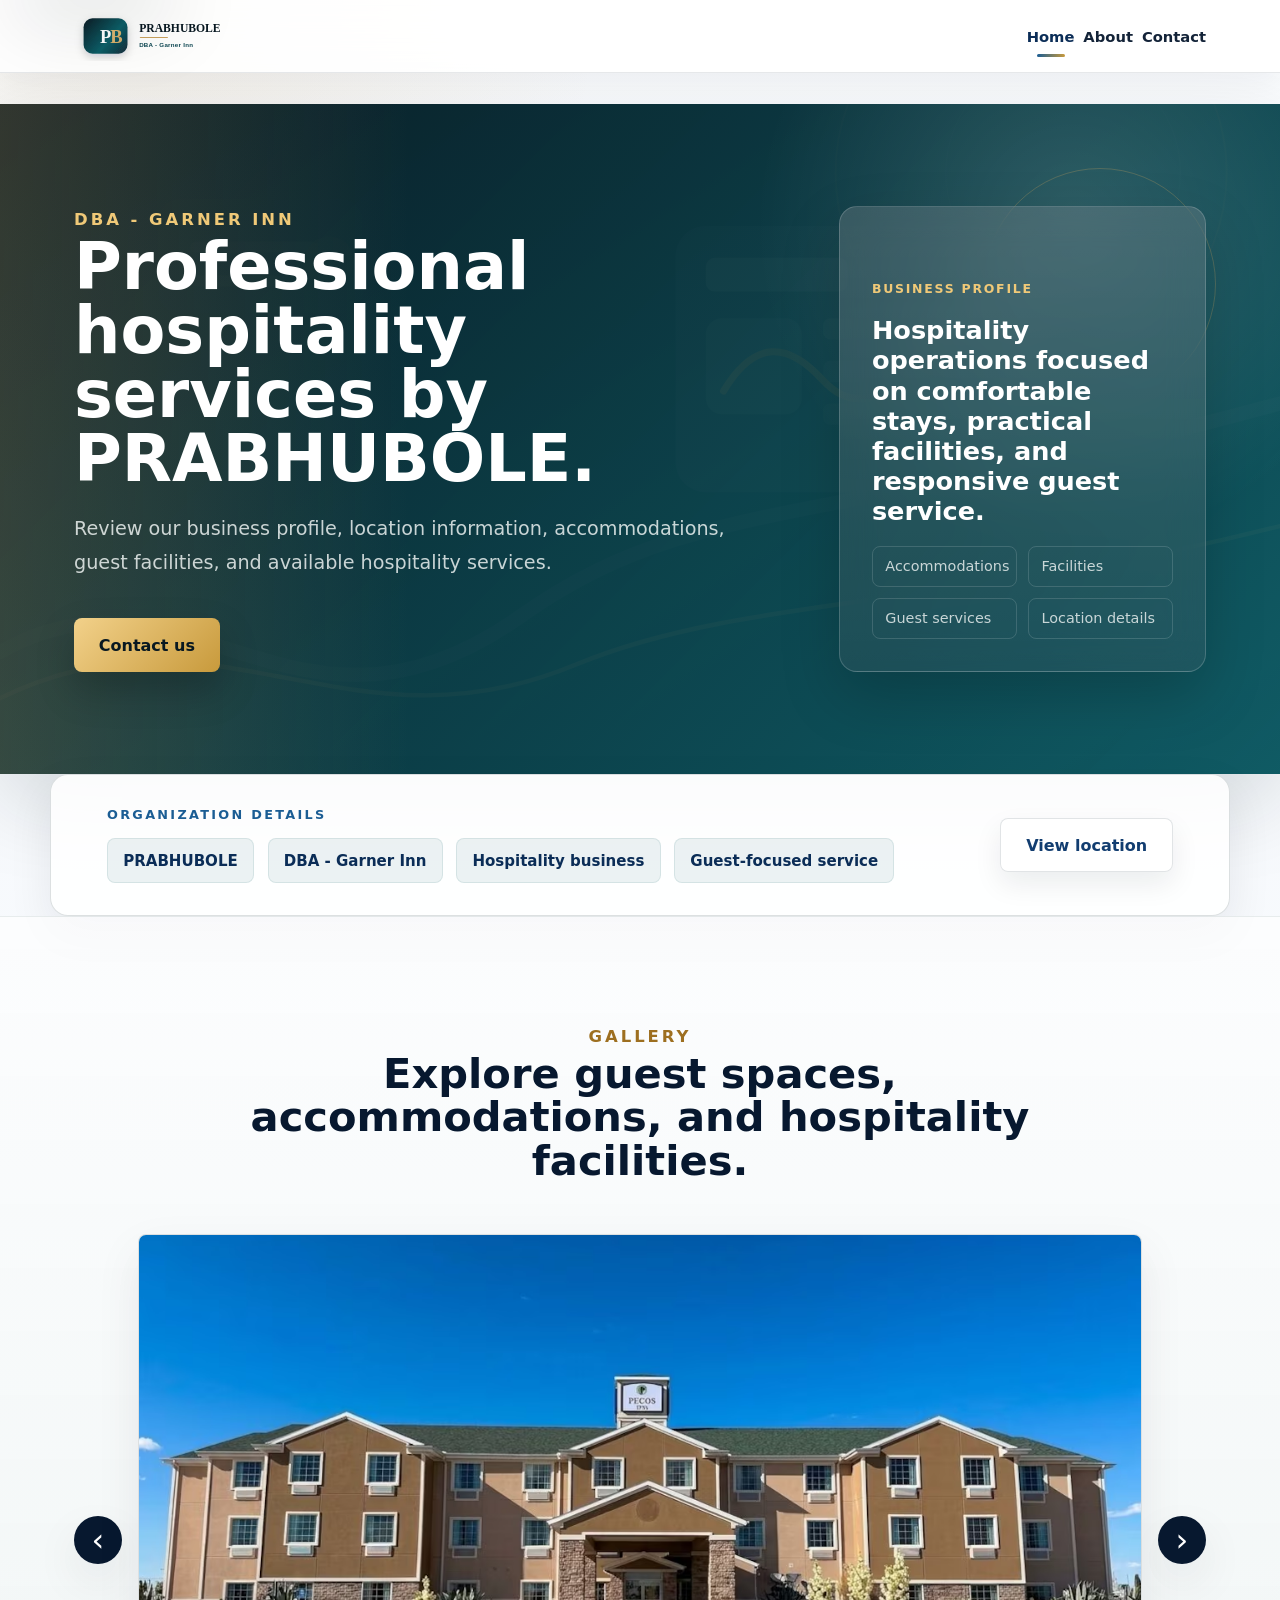
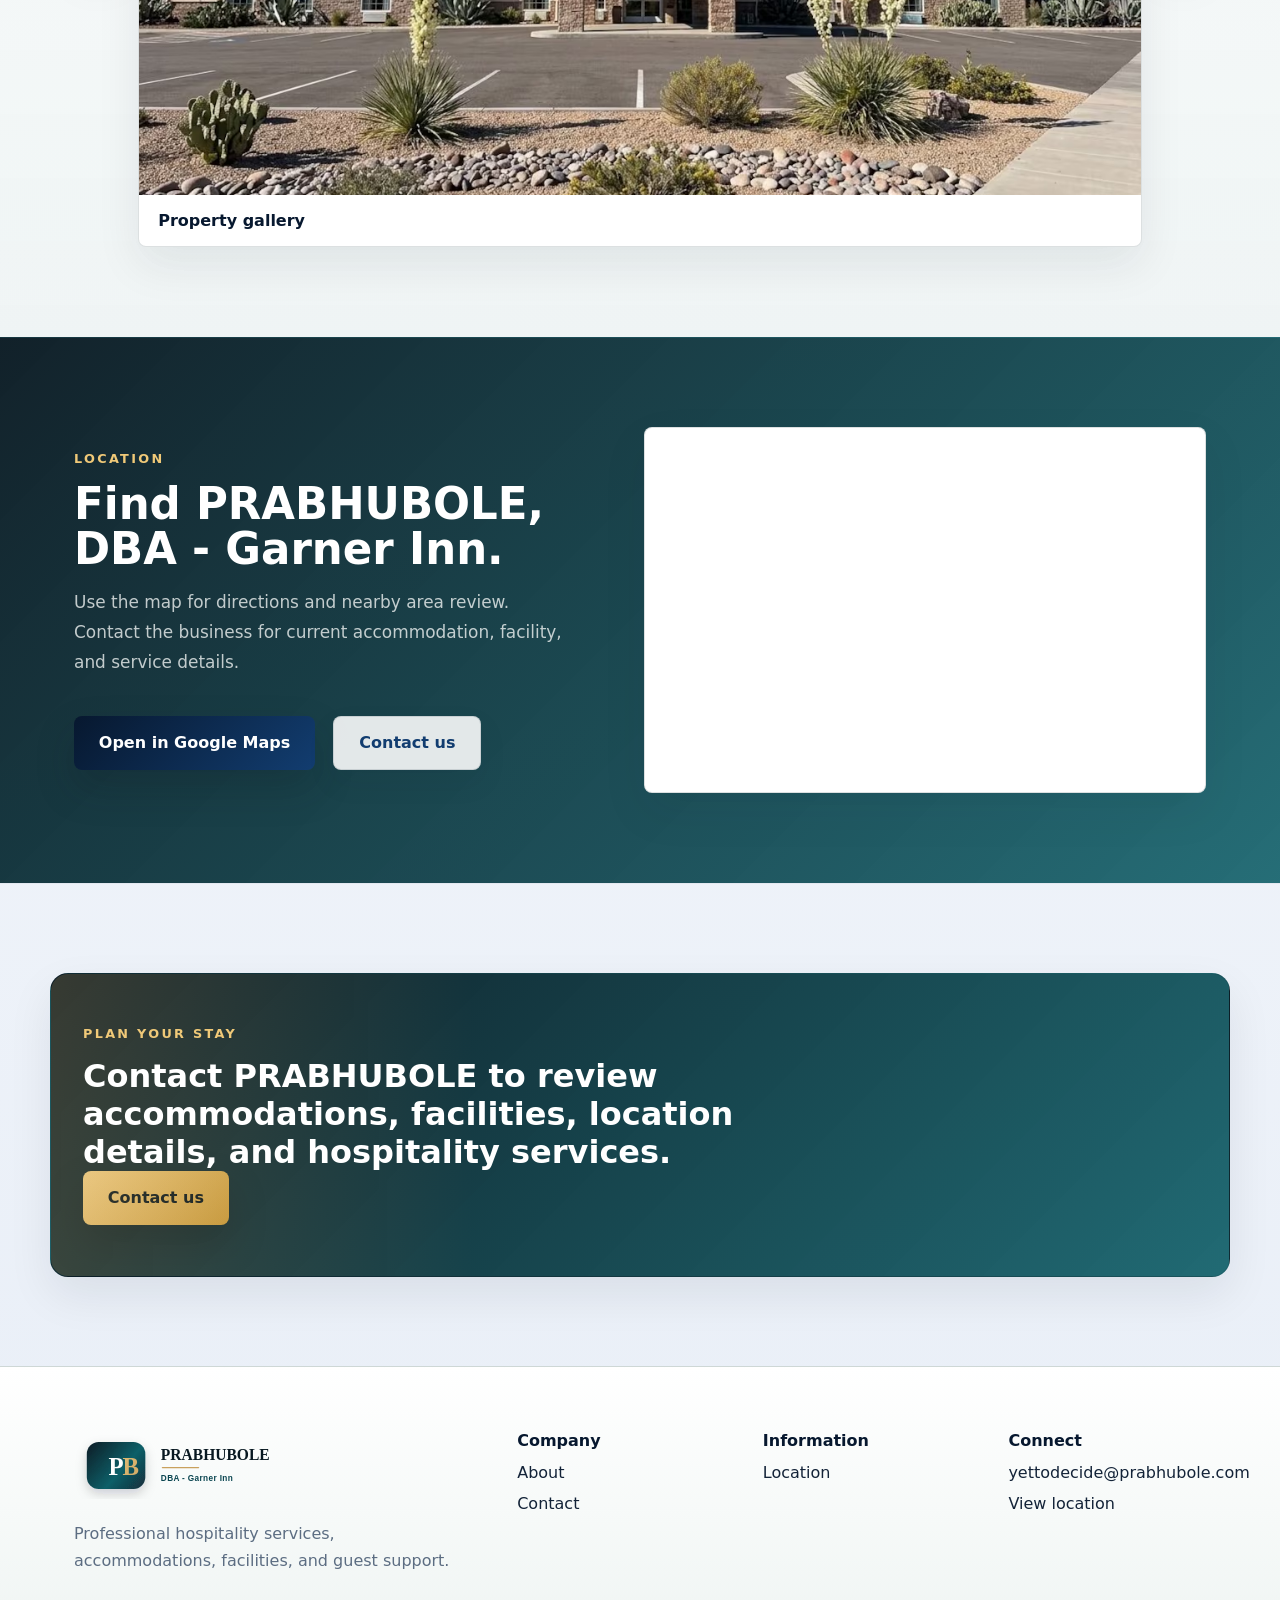
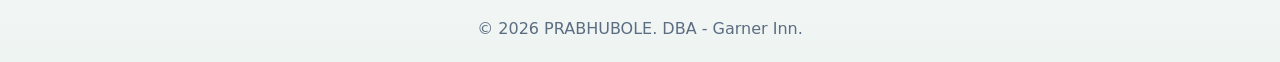
==== commit 67f056d4: "Changed UI" ====
--- a/index.html
+++ b/index.html
@@ -19,15 +19,15 @@
 </head>
 <body class="page-home">
   <a class="skip-link" href="#main-content">Skip to content</a>
-  <header class="site-header"><div class="container header-inner"><a class="brand" href="./index.html" aria-label="PRABHUBOLE home"><img src="./assets/media/logos/dba-graner-inn-logo.svg" alt="PRABHUBOLE DBA - Garner Inn" width="560" height="150"></a><button class="nav-toggle" aria-controls="primary-navigation" aria-expanded="false" aria-label="Open navigation"><span></span><span></span><span></span></button><nav id="primary-navigation" class="site-nav" aria-label="Primary navigation"><a href="./index.html">Home</a><a href="./pages/about.html">About</a><a href="./pages/services.html">Services</a><a href="./pages/it-services.html">IT Services</a><a href="./pages/contact.html">Contact</a></nav></div></header>
+  <header class="site-header"><div class="container header-inner"><a class="brand" href="./index.html" aria-label="PRABHUBOLE home"><img src="./assets/media/logos/dba-graner-inn-logo.svg" alt="PRABHUBOLE DBA - Garner Inn" width="560" height="150"></a><button class="nav-toggle" aria-controls="primary-navigation" aria-expanded="false" aria-label="Open navigation"><span></span><span></span><span></span></button><nav id="primary-navigation" class="site-nav" aria-label="Primary navigation"><a href="./index.html">Home</a><a href="./pages/about.html">About</a><a href="./pages/contact.html">Contact</a></nav></div></header>
   <main id="main-content">
-    <section class="hero-section" data-reveal><div class="container hero-grid"><div class="hero-copy"><p class="eyebrow">DBA - Garner Inn</p><h1>Professional hospitality services by PRABHUBOLE.</h1><p>Review our business profile, location information, accommodations, guest facilities, and available hospitality services.</p><div class="hero-actions"><a class="btn btn-primary" href="./pages/contact.html">Contact us</a><a class="btn btn-secondary" href="./pages/services.html">View services</a></div></div><aside class="hero-signal-panel" aria-label="PRABHUBOLE hospitality overview"><span class="signal-kicker">Business profile</span><strong>Hospitality operations focused on comfortable stays, practical facilities, and responsive guest service.</strong><div class="signal-grid"><span>Accommodations</span><span>Facilities</span><span>Guest services</span><span>Location details</span></div></aside></div></section>
+    <section class="hero-section" data-reveal><div class="container hero-grid"><div class="hero-copy"><p class="eyebrow">DBA - Garner Inn</p><h1>Professional hospitality services by PRABHUBOLE.</h1><p>Review our business profile, location information, accommodations, guest facilities, and available hospitality services.</p><div class="hero-actions"><a class="btn btn-primary" href="./pages/contact.html">Contact us</a></div></div><aside class="hero-signal-panel" aria-label="PRABHUBOLE hospitality overview"><span class="signal-kicker">Business profile</span><strong>Hospitality operations focused on comfortable stays, practical facilities, and responsive guest service.</strong><div class="signal-grid"><span>Accommodations</span><span>Facilities</span><span>Guest services</span><span>Location details</span></div></aside></div></section>
     <section class="section-block recognition-bar" data-reveal><div class="container recognition-grid"><div><p class="eyebrow">Organization details</p><div class="logo-strip"><span>PRABHUBOLE</span><span>DBA - Garner Inn</span><span>Hospitality business</span><span>Guest-focused service</span></div></div><div class="recognition-action"><a class="btn btn-secondary" href="./pages/contact.html">View location</a></div></div></section>
     <section class="section-block bg-surface" data-reveal><div class="container section-head"><p class="eyebrow">Gallery</p><h2>Explore guest spaces, accommodations, and hospitality facilities.</h2></div><div class="container gallery-carousel" aria-label="Property image gallery"><button id="galleryPrev" class="gallery-arrow" type="button" aria-label="Previous image">&#8249;</button><figure><img id="galleryImage" src="./assets/media/images/gallery/666fc69d.avif" alt="PRABHUBOLE property gallery image"><figcaption id="galleryCaption">Property gallery</figcaption></figure><button id="galleryNext" class="gallery-arrow" type="button" aria-label="Next image">&#8250;</button></div></section>
     <section class="section-block proof-section" data-reveal><div class="container proof-grid"><div class="proof-copy"><p class="eyebrow">Location</p><h2>Find PRABHUBOLE, DBA - Garner Inn.</h2><p>Use the map for directions and nearby area review. Contact the business for current accommodation, facility, and service details.</p><div class="hero-actions"><a class="btn btn-primary" href="https://maps.app.goo.gl/EhxgtTT7sKffX9gK6?g_st=iw">Open in Google Maps</a><a class="btn btn-secondary" href="./pages/contact.html">Contact us</a></div></div><div class="map-panel"><iframe title="PRABHUBOLE DBA - Garner Inn location map" src="https://maps.google.com/maps?q=Pecos%20Inn%20Pecos%20TX&z=16&output=embed" loading="lazy" referrerpolicy="no-referrer-when-downgrade"></iframe></div></div></section>
     <section class="section-block cta-section" data-reveal><div class="container cta-banner" id="ctaBanner"></div></section>
   </main>
-  <footer class="site-footer"><div class="container footer-grid footer-grid-enhanced"><div class="footer-brand-block"><a class="brand" href="./index.html" aria-label="PRABHUBOLE home"><img src="./assets/media/logos/dba-graner-inn-logo.svg" alt="PRABHUBOLE DBA - Garner Inn" width="560" height="150"></a><p>Professional hospitality services, accommodations, facilities, and guest support.</p></div><div class="footer-column"><strong>Company</strong><a href="./pages/about.html">About</a><a href="./pages/services.html">Services</a><a href="./pages/contact.html">Contact</a></div><div class="footer-column"><strong>Information</strong><a href="./pages/services.html">Accommodations</a><a href="./pages/services.html">Facilities</a><a href="./pages/contact.html">Location</a></div><div class="footer-column"><strong>Connect</strong><a href="mailto:yettodecide@prabhubole.com">yettodecide@prabhubole.com</a><a href="https://maps.app.goo.gl/EhxgtTT7sKffX9gK6?g_st=iw">View location</a></div></div><div class="footer-note">&copy; 2026 PRABHUBOLE. DBA - Garner Inn.</div></footer>
+  <footer class="site-footer"><div class="container footer-grid footer-grid-enhanced"><div class="footer-brand-block"><a class="brand" href="./index.html" aria-label="PRABHUBOLE home"><img src="./assets/media/logos/dba-graner-inn-logo.svg" alt="PRABHUBOLE DBA - Garner Inn" width="560" height="150"></a><p>Professional hospitality services, accommodations, facilities, and guest support.</p></div><div class="footer-column"><strong>Company</strong><a href="./pages/about.html">About</a><a href="./pages/contact.html">Contact</a></div><div class="footer-column"><strong>Information</strong><a href="./pages/contact.html">Location</a></div><div class="footer-column"><strong>Connect</strong><a href="mailto:yettodecide@prabhubole.com">yettodecide@prabhubole.com</a><a href="https://maps.app.goo.gl/EhxgtTT7sKffX9gK6?g_st=iw">View location</a></div></div><div class="footer-note">&copy; 2026 PRABHUBOLE. DBA - Garner Inn.</div></footer>
   <script src="./assets/js/data.js" defer></script><script src="./assets/js/app.js" defer></script><script src="./assets/js/menu.js" defer></script>
 </body>
 </html>
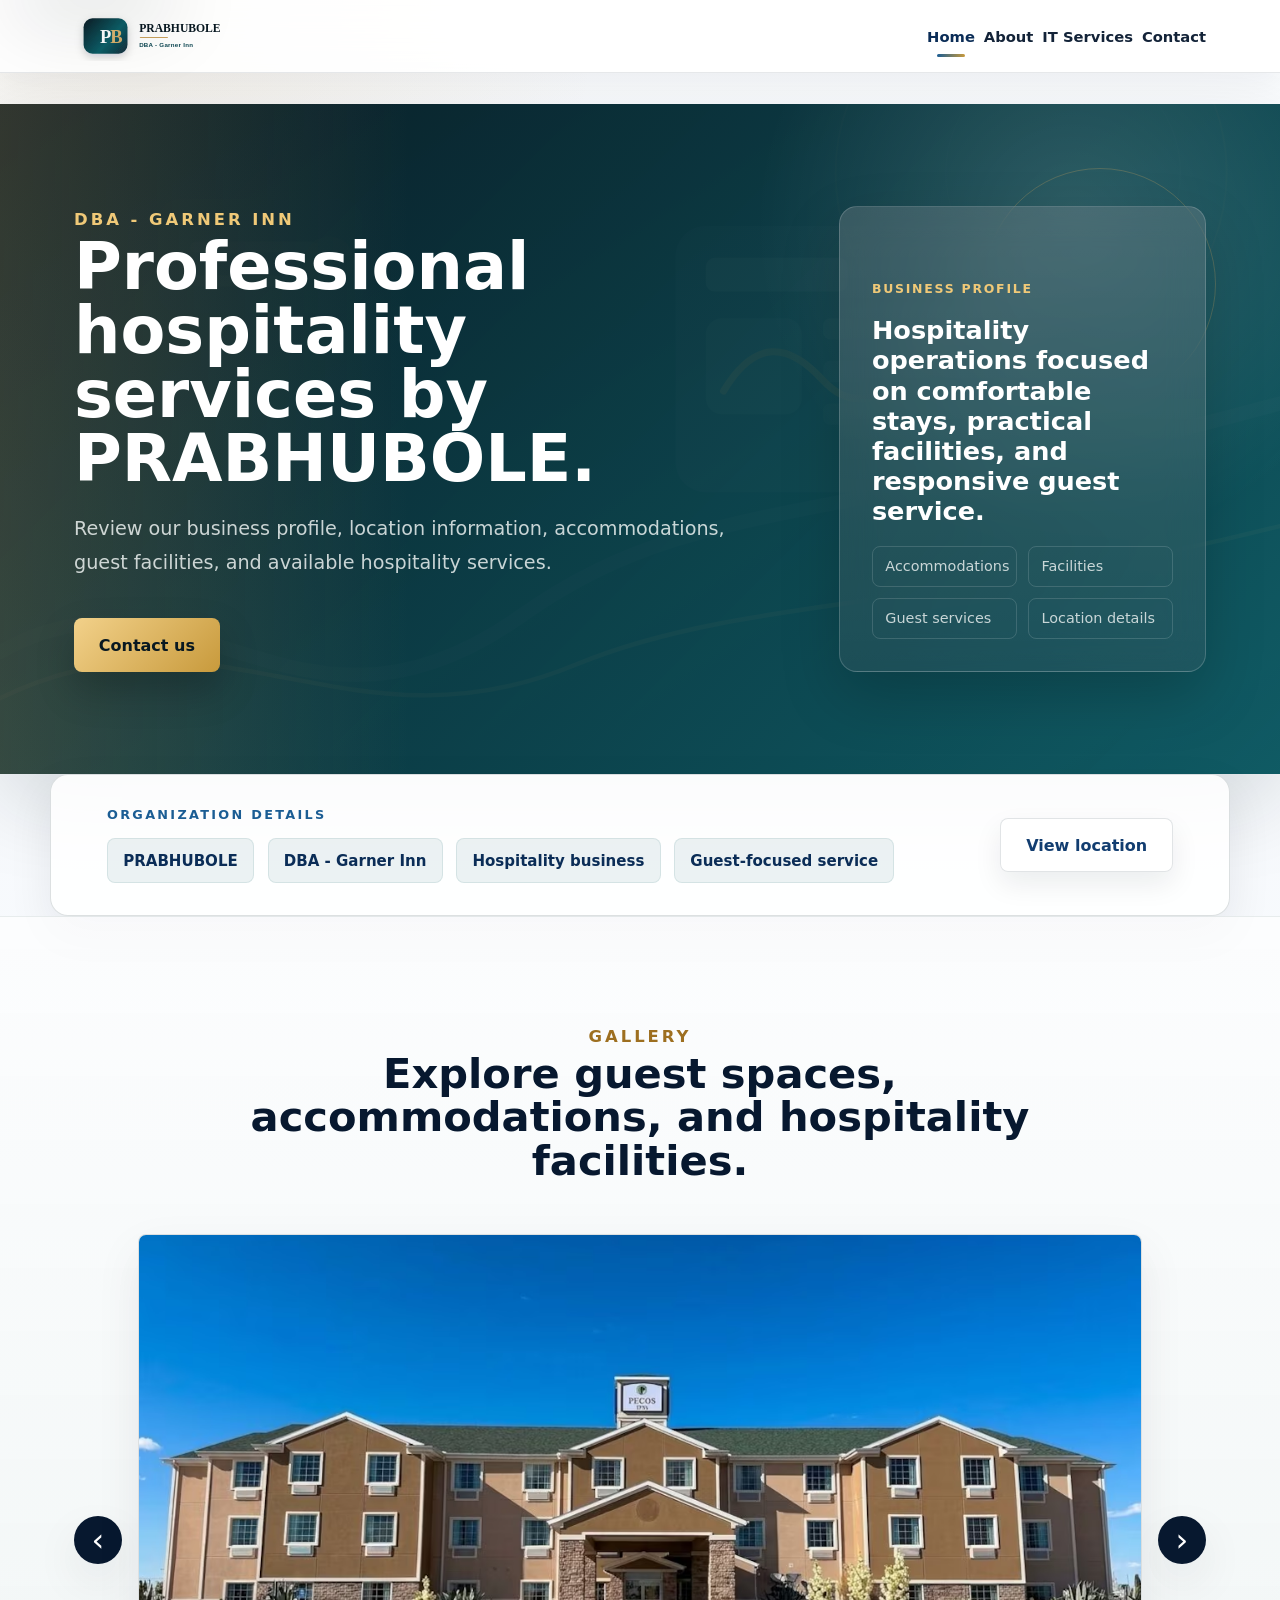
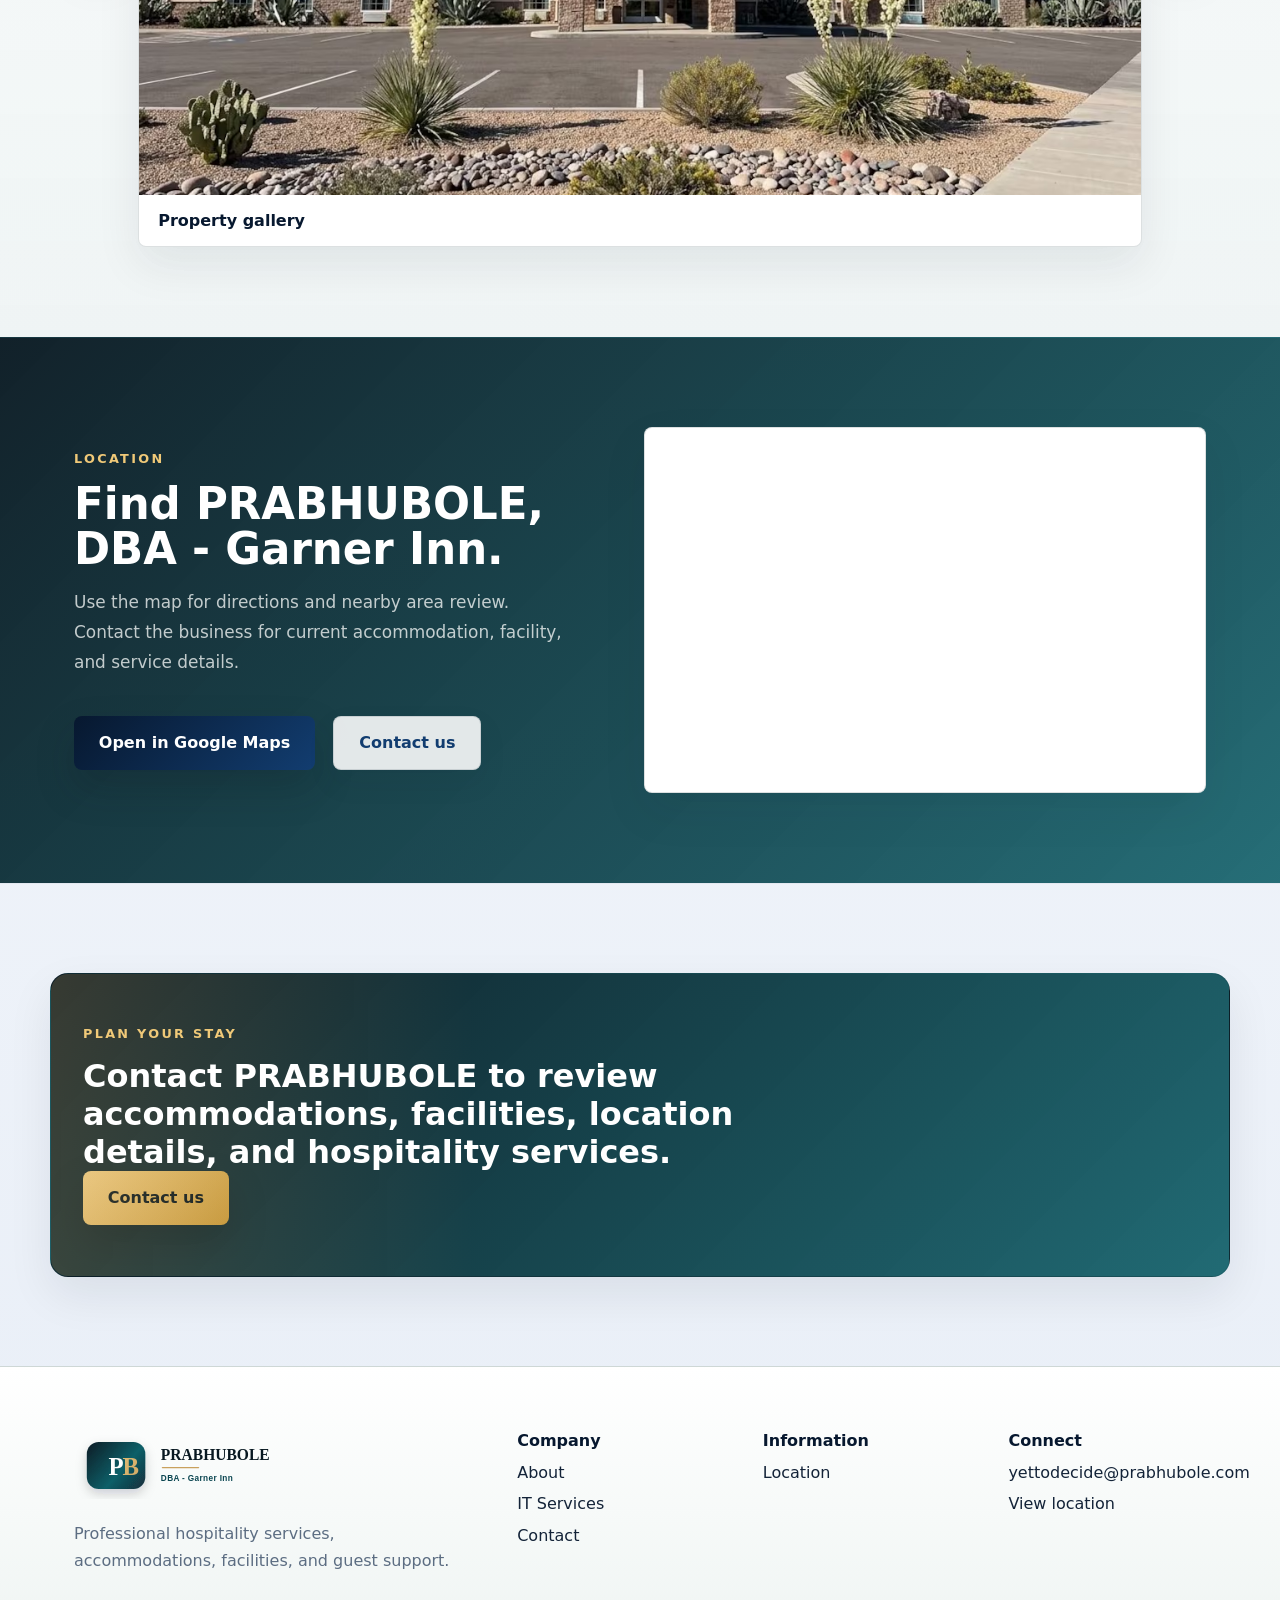
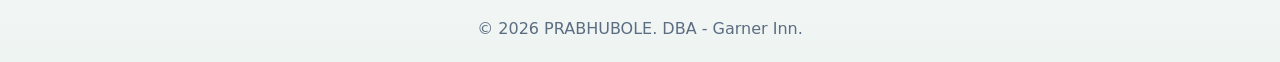
==== commit 9b71796c: "Changed UI" ====
--- a/index.html
+++ b/index.html
@@ -19,7 +19,7 @@
 </head>
 <body class="page-home">
   <a class="skip-link" href="#main-content">Skip to content</a>
-  <header class="site-header"><div class="container header-inner"><a class="brand" href="./index.html" aria-label="PRABHUBOLE home"><img src="./assets/media/logos/dba-graner-inn-logo.svg" alt="PRABHUBOLE DBA - Garner Inn" width="560" height="150"></a><button class="nav-toggle" aria-controls="primary-navigation" aria-expanded="false" aria-label="Open navigation"><span></span><span></span><span></span></button><nav id="primary-navigation" class="site-nav" aria-label="Primary navigation"><a href="./index.html">Home</a><a href="./pages/about.html">About</a><a href="./pages/contact.html">Contact</a></nav></div></header>
+  <header class="site-header"><div class="container header-inner"><a class="brand" href="./index.html" aria-label="PRABHUBOLE home"><img src="./assets/media/logos/dba-graner-inn-logo.svg" alt="PRABHUBOLE DBA - Garner Inn" width="560" height="150"></a><button class="nav-toggle" aria-controls="primary-navigation" aria-expanded="false" aria-label="Open navigation"><span></span><span></span><span></span></button><nav id="primary-navigation" class="site-nav" aria-label="Primary navigation"><a href="./index.html">Home</a><a href="./pages/about.html">About</a><a href="./pages/it-services.html">IT Services</a><a href="./pages/contact.html">Contact</a></nav></div></header>
   <main id="main-content">
     <section class="hero-section" data-reveal><div class="container hero-grid"><div class="hero-copy"><p class="eyebrow">DBA - Garner Inn</p><h1>Professional hospitality services by PRABHUBOLE.</h1><p>Review our business profile, location information, accommodations, guest facilities, and available hospitality services.</p><div class="hero-actions"><a class="btn btn-primary" href="./pages/contact.html">Contact us</a></div></div><aside class="hero-signal-panel" aria-label="PRABHUBOLE hospitality overview"><span class="signal-kicker">Business profile</span><strong>Hospitality operations focused on comfortable stays, practical facilities, and responsive guest service.</strong><div class="signal-grid"><span>Accommodations</span><span>Facilities</span><span>Guest services</span><span>Location details</span></div></aside></div></section>
     <section class="section-block recognition-bar" data-reveal><div class="container recognition-grid"><div><p class="eyebrow">Organization details</p><div class="logo-strip"><span>PRABHUBOLE</span><span>DBA - Garner Inn</span><span>Hospitality business</span><span>Guest-focused service</span></div></div><div class="recognition-action"><a class="btn btn-secondary" href="./pages/contact.html">View location</a></div></div></section>
@@ -27,7 +27,7 @@
     <section class="section-block proof-section" data-reveal><div class="container proof-grid"><div class="proof-copy"><p class="eyebrow">Location</p><h2>Find PRABHUBOLE, DBA - Garner Inn.</h2><p>Use the map for directions and nearby area review. Contact the business for current accommodation, facility, and service details.</p><div class="hero-actions"><a class="btn btn-primary" href="https://maps.app.goo.gl/EhxgtTT7sKffX9gK6?g_st=iw">Open in Google Maps</a><a class="btn btn-secondary" href="./pages/contact.html">Contact us</a></div></div><div class="map-panel"><iframe title="PRABHUBOLE DBA - Garner Inn location map" src="https://maps.google.com/maps?q=Pecos%20Inn%20Pecos%20TX&z=16&output=embed" loading="lazy" referrerpolicy="no-referrer-when-downgrade"></iframe></div></div></section>
     <section class="section-block cta-section" data-reveal><div class="container cta-banner" id="ctaBanner"></div></section>
   </main>
-  <footer class="site-footer"><div class="container footer-grid footer-grid-enhanced"><div class="footer-brand-block"><a class="brand" href="./index.html" aria-label="PRABHUBOLE home"><img src="./assets/media/logos/dba-graner-inn-logo.svg" alt="PRABHUBOLE DBA - Garner Inn" width="560" height="150"></a><p>Professional hospitality services, accommodations, facilities, and guest support.</p></div><div class="footer-column"><strong>Company</strong><a href="./pages/about.html">About</a><a href="./pages/contact.html">Contact</a></div><div class="footer-column"><strong>Information</strong><a href="./pages/contact.html">Location</a></div><div class="footer-column"><strong>Connect</strong><a href="mailto:yettodecide@prabhubole.com">yettodecide@prabhubole.com</a><a href="https://maps.app.goo.gl/EhxgtTT7sKffX9gK6?g_st=iw">View location</a></div></div><div class="footer-note">&copy; 2026 PRABHUBOLE. DBA - Garner Inn.</div></footer>
+  <footer class="site-footer"><div class="container footer-grid footer-grid-enhanced"><div class="footer-brand-block"><a class="brand" href="./index.html" aria-label="PRABHUBOLE home"><img src="./assets/media/logos/dba-graner-inn-logo.svg" alt="PRABHUBOLE DBA - Garner Inn" width="560" height="150"></a><p>Professional hospitality services, accommodations, facilities, and guest support.</p></div><div class="footer-column"><strong>Company</strong><a href="./pages/about.html">About</a><a href="./pages/it-services.html">IT Services</a><a href="./pages/contact.html">Contact</a></div><div class="footer-column"><strong>Information</strong><a href="./pages/contact.html">Location</a></div><div class="footer-column"><strong>Connect</strong><a href="mailto:yettodecide@prabhubole.com">yettodecide@prabhubole.com</a><a href="https://maps.app.goo.gl/EhxgtTT7sKffX9gK6?g_st=iw">View location</a></div></div><div class="footer-note">&copy; 2026 PRABHUBOLE. DBA - Garner Inn.</div></footer>
   <script src="./assets/js/data.js" defer></script><script src="./assets/js/app.js" defer></script><script src="./assets/js/menu.js" defer></script>
 </body>
 </html>
